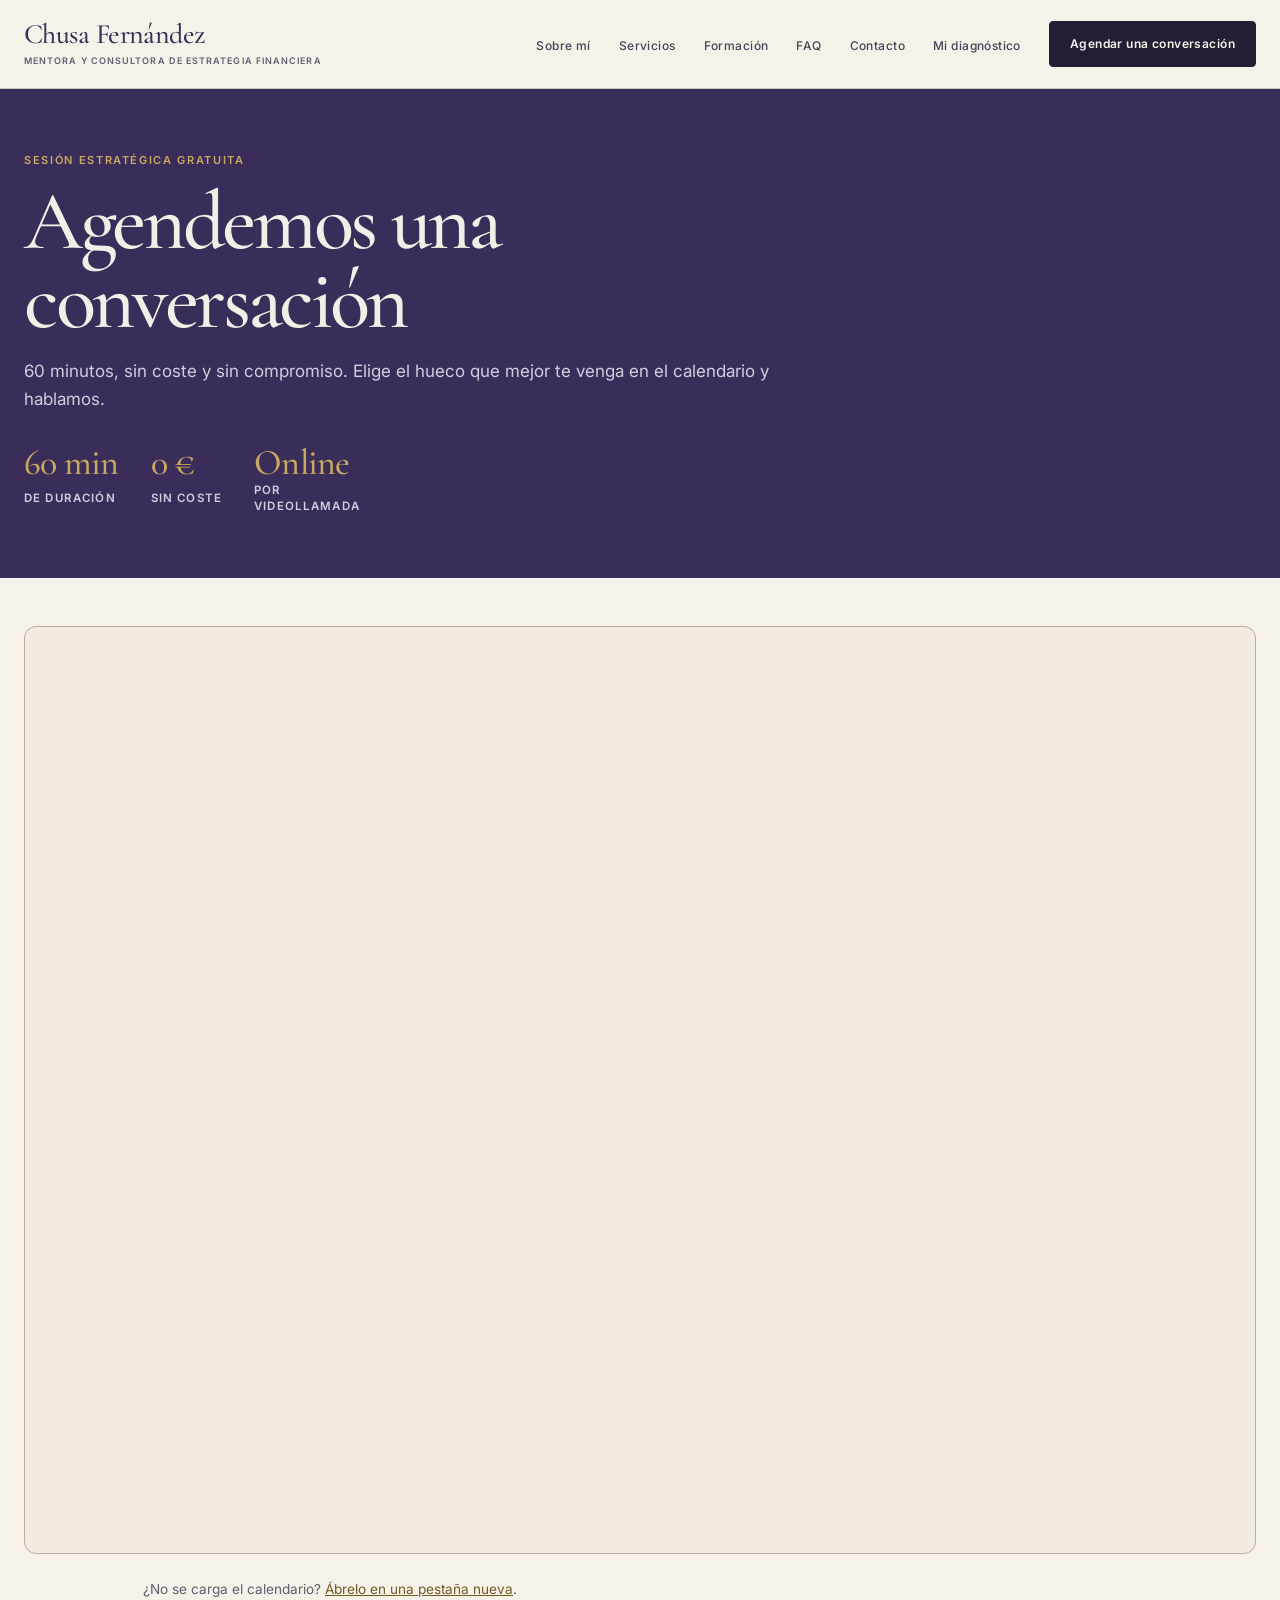
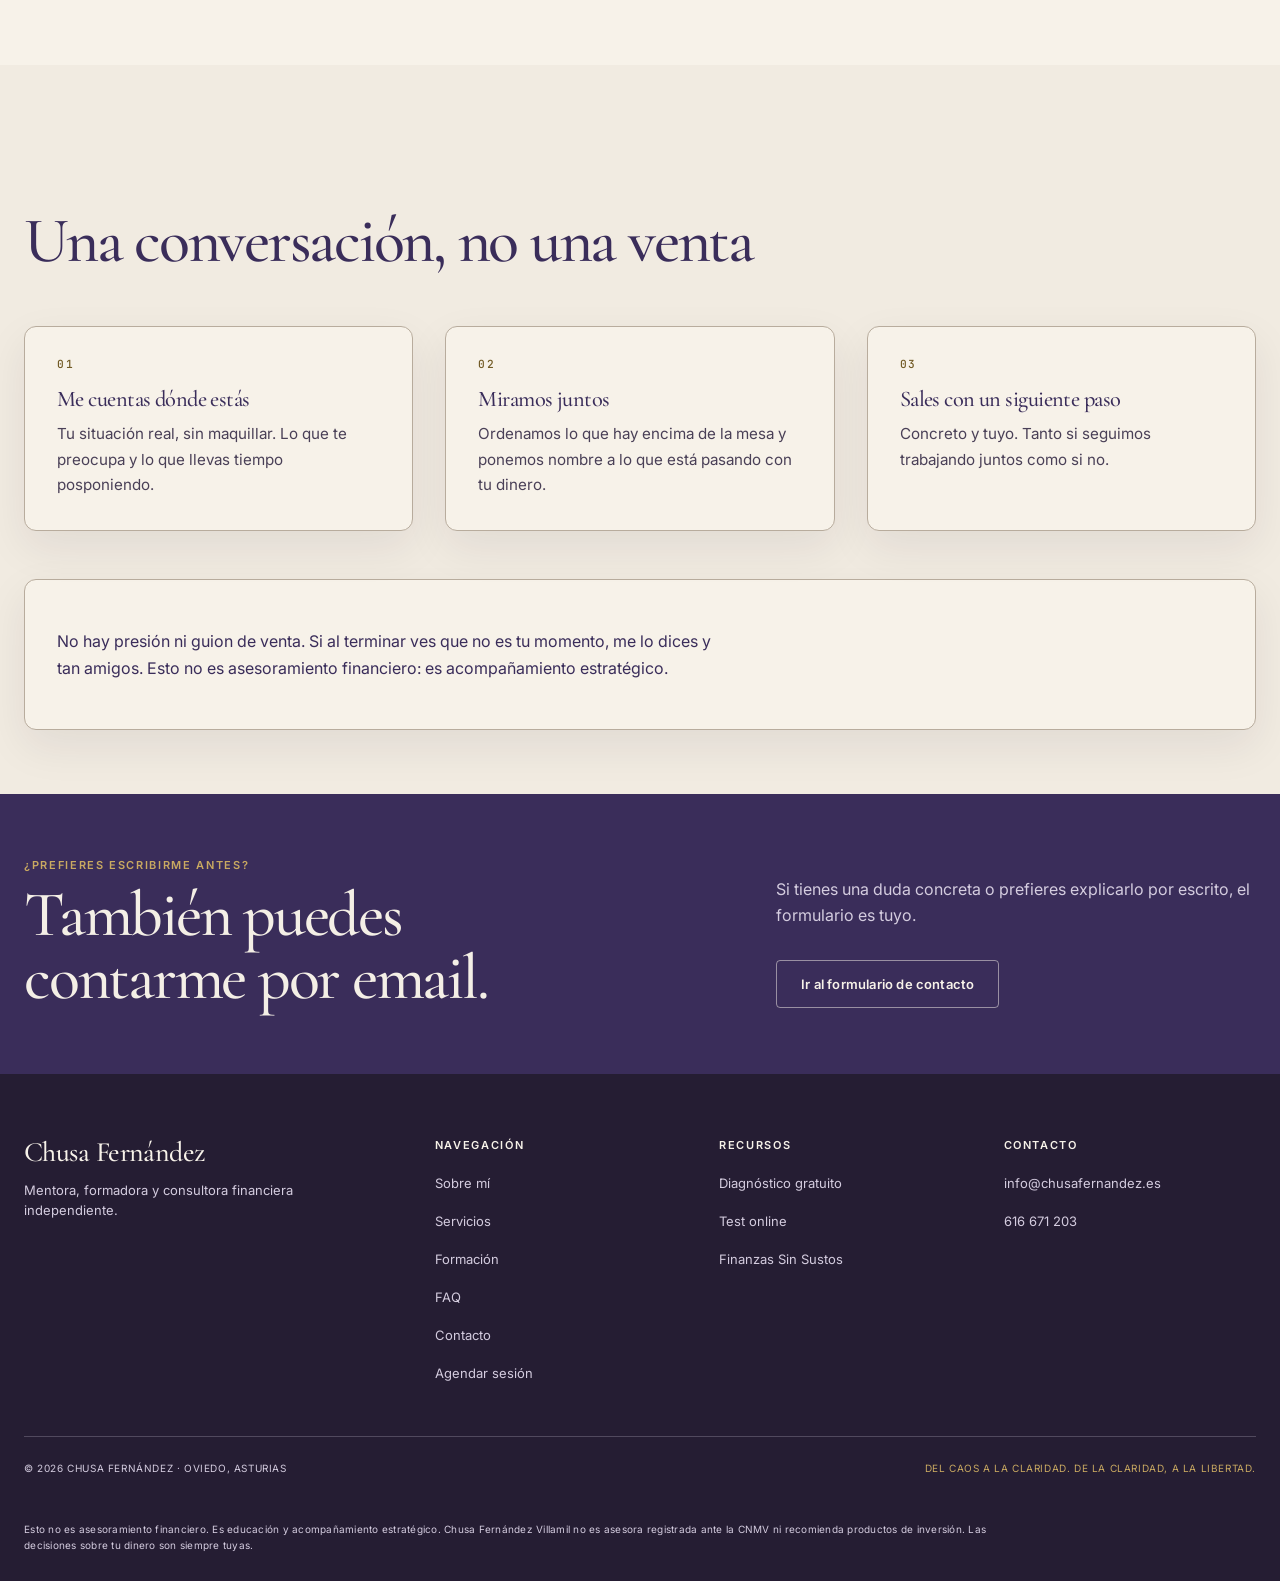
==== agendar.html @ ac1ef2db "Preview estática del sitio de Chusa Fernández" ====
<!doctype html>
<html lang="es" data-theme="light">

<head>
  <meta name="robots" content="noindex, nofollow">
    <meta charset="utf-8">
    <meta name="viewport" content="width=device-width,initial-scale=1">
    <meta name="theme-color" content="#F7F2E9">
    <title>Agendar una conversación · Chusa Fernández | Sesión estratégica gratuita</title>
    <meta name="description"
        content="Reserva tu sesión estratégica gratuita de 60 minutos. Sin coste y sin compromiso: una conversación para entender dónde estás y cuál es tu siguiente paso.">
    <link rel="stylesheet" href="assets/css/alquimia.css">
</head>

<body>
    <a class="skip-link" href="#main">Saltar al contenido</a>
  <header class="site-header" aria-label="Cabecera principal">
    <div class="container header-inner">
      <a class="brand" href="index.html" aria-label="Chusa Fernández, inicio">
        <span class="brand-name">Chusa Fernández</span>
        <span class="brand-role">Mentora y consultora de estrategia financiera</span>
      </a>
      <button class="nav-toggle" type="button" aria-expanded="false" aria-controls="main-nav">
        <svg class="icon" aria-hidden="true" viewBox="0 0 24 24"><path d="M4 6h16M4 12h16M4 18h16"/></svg>
        <span class="sr-only nav-label">Abrir menú</span>
      </button>
      <nav id="main-nav" class="main-nav" aria-label="Navegación principal">
        <ul class="nav-list">
          <li><a href="sobre-mi.html">Sobre mí</a></li>
          <li><a href="servicios.html">Servicios</a></li>
          <li><a href="cursos.html">Formación</a></li>
          <li><a href="faq.html">FAQ</a></li>
          <li><a href="contacto.html">Contacto</a></li>
          <li><a href="diagnostico.html">Mi diagnóstico</a></li>
          <li><a class="nav-cta" href="agendar.html" aria-current="page">Agendar una conversación</a></li>
        </ul>
      </nav>
    </div>
  </header>
    <main id="main">
        <section class="page-hero" data-theme="dark">
            <div class="container">
                <p class="eyebrow">Sesión estratégica gratuita</p>
                <h1>Agendemos una conversación</h1>
                <p class="page-hero__lead">60 minutos, sin coste y sin compromiso. Elige el hueco que mejor te venga
                    en el calendario y hablamos.</p>
                <ul class="session-facts" aria-label="Detalles de la sesión">
                    <li><span class="session-facts__value">60 min</span><span class="session-facts__label">de
                            duración</span></li>
                    <li><span class="session-facts__value">0 €</span><span class="session-facts__label">sin
                            coste</span></li>
                    <li><span class="session-facts__value">Online</span><span class="session-facts__label">por
                            videollamada</span></li>
                </ul>
            </div>
        </section>

        <section class="section booking" aria-labelledby="booking-title">
            <div class="container">
                <h2 id="booking-title" class="sr-only">Elige fecha y hora</h2>
                <iframe class="calendly booking__frame"
                    title="Calendario de Chusa Fernández para reservar una sesión estratégica gratuita"
                    src="https://calendly.com/chusafvillamil/sesion-gratuita-de-status" loading="lazy"></iframe>
                <p class="booking__fallback">¿No se carga el calendario?
                    <a href="https://calendly.com/chusafvillamil/sesion-gratuita-de-status" target="_blank"
                        rel="noopener">Ábrelo en una pestaña nueva</a>.
                </p>
            </div>
        </section>

        <section class="section section--alt" aria-labelledby="como-title">
            <div class="container">
                <div class="section__head">
                    <p class="eyebrow">Qué pasa en esos 60 minutos</p>
                    <h2 id="como-title">Una conversación, no una venta</h2>
                </div>
                <ol class="impact-chain">
                    <li class="impact-step">
                        <span class="impact-step__mark" aria-hidden="true">01</span>
                        <h3>Me cuentas dónde estás</h3>
                        <p>Tu situación real, sin maquillar. Lo que te preocupa y lo que llevas tiempo posponiendo.</p>
                    </li>
                    <li class="impact-step">
                        <span class="impact-step__mark" aria-hidden="true">02</span>
                        <h3>Miramos juntos</h3>
                        <p>Ordenamos lo que hay encima de la mesa y ponemos nombre a lo que está pasando con tu
                            dinero.</p>
                    </li>
                    <li class="impact-step">
                        <span class="impact-step__mark" aria-hidden="true">03</span>
                        <h3>Sales con un siguiente paso</h3>
                        <p>Concreto y tuyo. Tanto si seguimos trabajando juntos como si no.</p>
                    </li>
                </ol>
                <div class="callout">
                    <p>No hay presión ni guion de venta. Si al terminar ves que no es tu momento, me lo dices y
                        tan amigos. Esto no es asesoramiento financiero: es acompañamiento estratégico.</p>
                </div>
            </div>
        </section>

        <section class="cta-band" data-theme="dark">
            <div class="container cta-band__inner">
                <div>
                    <p class="eyebrow">¿Prefieres escribirme antes?</p>
                    <h2>También puedes contarme por email.</h2>
                </div>
                <div>
                    <p>Si tienes una duda concreta o prefieres explicarlo por escrito, el formulario es tuyo.</p>
                    <div class="actions">
                        <a class="btn btn--ghost" href="contacto.html">Ir al formulario de contacto</a>
                    </div>
                </div>
            </div>
        </section>
    </main>
    <footer class="site-footer">
    <div class="container footer-inner">
      <div class="footer-nav-grid">
        <div class="footer-brand">
          <span class="brand-name">Chusa Fernández</span>
          <p>Mentora, formadora y consultora financiera independiente.</p>
        </div>
        <div class="footer-col">
          <h2>Navegación</h2>
          <nav aria-label="Navegación del pie">
            <a href="sobre-mi.html">Sobre mí</a>
            <a href="servicios.html">Servicios</a>
            <a href="cursos.html">Formación</a>
            <a href="faq.html">FAQ</a>
            <a href="contacto.html">Contacto</a>
            <a href="agendar.html">Agendar sesión</a>
          </nav>
        </div>
        <div class="footer-col">
          <h2>Recursos</h2>
          <nav aria-label="Recursos">
            <a href="lead-magnet.html">Diagnóstico gratuito</a>
            <a href="diagnostico.html">Test online</a>
            <a href="infoproducto.html">Finanzas Sin Sustos</a>
          </nav>
        </div>
        <div class="footer-col">
          <h2>Contacto</h2>
          <address>
            <a href="mailto:info@chusafernandez.es">info@chusafernandez.es</a>
            <a href="tel:+34616671203">616 671 203</a>
          </address>
        </div>
      </div>
      <div class="footer-meta">
        <span>© 2026 Chusa Fernández · Oviedo, Asturias</span>
        <span class="footer-claim">Del caos a la claridad. De la claridad, a la libertad.</span>
      </div>
      <p class="footer-disclaimer">Esto no es asesoramiento financiero. Es educación y acompañamiento estratégico. Chusa Fernández Villamil no es asesora registrada ante la CNMV ni recomienda productos de inversión. Las decisiones sobre tu dinero son siempre tuyas.</p>
    </div>
  </footer>
    <script src="assets/js/alquimia.js"></script>
</body>

</html>
---- assets/css/alquimia.css ----
@import url('https://fonts.googleapis.com/css2?family=Cormorant+Garamond:ital,wght@0,500;1,500&family=Inter:wght@400;500;600&family=JetBrains+Mono:wght@500&display=swap');

:root {
  --font-serif: "Cormorant Garamond", Georgia, serif;
  --font-sans: Inter, Arial, sans-serif;
  --font-mono: "JetBrains Mono", monospace;
  --space-3xs: .25rem; --space-2xs: .5rem; --space-xs: .75rem; --space-sm: 1rem;
  --space-md: 1.5rem; --space-lg: 2rem; --space-xl: 3rem; --space-2xl: 4rem; --space-3xl: 6rem;
  --radius-sm: .25rem; --radius-md: .5rem; --radius-lg: .75rem;
  --container-max: 80rem; --container-narrow: 55rem; --container-prose: 42.5rem;
}

/* ==== Variables del home (alias para compatibilidad con merge de home-extracted.css 2026-08-08) ==== */
:root {
  --paper: var(--bg-primary);
  --paper-2: var(--bg-secondary);
  --paper-3: var(--bg-tertiary);
  --ink: var(--text-primary);
  --ink-2: var(--text-secondary);
  --muted: var(--text-muted);
  --purple: var(--purple-primary);
  --gold: var(--gold-primary);
  --cream: #F7F2E9;
  --lavender: #D4CCDF;
  --rule: #CFC4B5;
  --container: 1280px;
  --radius: 4px;
  --axis-col: 14px;
  --anim-delay: 0ms;
}

[data-theme="light"], :root {
  --bg-primary: #F7F2E9; --bg-secondary: #F1EBE1; --bg-tertiary: #EBE3D7; --bg-elevated: #E4D9CA;
  --text-primary: #1A1428; --text-secondary: #4A4057; --text-muted: #665C70;
  --purple-primary: #3A2D5A; --purple-deep: #251D33; --purple-soft: #5B3D67;
  --gold-primary: #715A24; --gold-light: #8A7132; --gold-bright: #C9A961; --gold-dark: #66501E; --gold-shadow: #4D3C17;
  --neutral-900: #1A1428; --neutral-800: #4A4057; --neutral-700: #CFC4B5; --neutral-600: #D9CEBF; --neutral-500: #B8AC9D;
  --success: #2F6B49; --warning: #854F10; --error: #A23E3E; --info: #315F8A;
}
[data-theme="dark"] {
  --bg-primary: #3A2D5A; --bg-secondary: #473869; --bg-tertiary: #544578; --bg-elevated: #5F5085;
  --text-primary: #F4EFE6; --text-secondary: #D4CCDF; --text-muted: #998FA8;
  --gold-primary: #C9A961; --gold-light: #E5D4A1; --gold-bright: #F4D982; --gold-dark: #9C8446; --gold-shadow: #5C4E2A;
  --neutral-900: #2A2045; --neutral-800: #352B55; --neutral-700: #3F3360; --neutral-600: #473869; --neutral-500: #544578;
  --success: #5DBB7A; --warning: #E5A04A; --error: #E55B5B; --info: #5B9FE5;
}
/* Los alias de arriba (--ink-2: var(--text-secondary), etc.) se resuelven una
   sola vez en :root y heredan ya calculados: NO se recalculan dentro de un
   subarbol data-theme="dark". Hay que redeclararlos aqui o el texto sale con
   el color del tema claro sobre fondo oscuro (ilegible). */
[data-theme="dark"] {
  --paper: var(--bg-primary);
  --paper-2: var(--bg-secondary);
  --paper-3: var(--bg-tertiary);
  --ink: var(--text-primary);
  --ink-2: var(--text-secondary);
  --muted: var(--text-muted);
  --gold: var(--gold-primary);
}
/* Fix visual según home de referencia (pages/index.html):
   - En la home los h1/h2/h3 son púrpura (--purple-primary) sobre fondo crema
   - Sobre fondo púrpura oscuro (data-theme="dark") los títulos van en crema
   - Párrafos normales siguen el text-primary del body
   Ratio púrpura/crema = ~13:1 (AAA), crema/púrpura = ~10.77:1 (AAA) */
h1, h2, h3 { color: var(--purple-primary); }
[data-theme="dark"] h1,
[data-theme="dark"] h2,
[data-theme="dark"] h3 { color: var(--text-primary); }
[data-theme="dark"] a { color: var(--gold-primary); }
[data-theme="dark"] .muted { color: var(--text-secondary); }
[data-theme="dark"] .eyebrow { color: var(--gold-primary); }
/* page-hero: el h1 específicamente toma color del theme, no del default púrpura */
.page-hero[data-theme="dark"] h1 { color: var(--text-primary); }
.page-hero[data-theme="dark"] .page-hero__lead { color: var(--text-secondary); }

*,*::before,*::after{box-sizing:border-box}
/* mobile-first (QA rubric §3) — previene scroll horizontal residual */
html, body { overflow-x: clip; max-width: 100%; }
body { max-width: 100vw; }
img, svg, video, iframe { display: block; max-width: 100%; height: auto; }
button, input, select, textarea { max-width: 100%; font: inherit; }
h1, h2, h3, h4, p { overflow-wrap: anywhere; word-break: break-word; max-width: 100%; }
.grid > *, .cards > *, .section__head, .container, .flow > * { min-width: 0; }
 html{color-scheme:light dark;scroll-behavior:smooth} body{margin:0;background:var(--bg-primary);color:var(--text-primary);font:400 1rem/1.55 var(--font-sans)} img{display:block;max-width:100%;height:auto} button,input,select,textarea{font:inherit} a{color:var(--gold-primary)} h1,h2,h3,p{overflow-wrap:break-word} h1,h2,h3{font-family:var(--font-serif);font-weight:500;letter-spacing:-.02em} h1{font-size:clamp(3rem,12vw,5.5rem);line-height:.95} h2{font-size:clamp(2.25rem,8vw,3.5rem);line-height:1} h3{font-size:1.75rem;line-height:1.1} p{max-width:68ch}.container{width:min(calc(100% - 2 * var(--space-sm)),var(--container-max));margin-inline:auto}.prose{max-width:var(--container-prose)}.narrow{max-width:var(--container-narrow);margin-inline:auto}.flow>*+*{margin-block-start:var(--space-sm)}.section{padding-block:var(--space-2xl)}.section--alt{background:var(--bg-secondary)}.section__head{max-width:48rem;margin-bottom:var(--space-xl)}.eyebrow{margin:0 0 var(--space-xs);color:var(--gold-primary);font-size:.75rem;font-weight:600;letter-spacing:.12em;text-transform:uppercase}.muted{color:var(--text-secondary)}.mono{font-family:var(--font-mono)}.sr-only{position:absolute;width:1px;height:1px;padding:0;margin:-1px;overflow:hidden;clip:rect(0,0,0,0);white-space:nowrap;border:0}:where(a,button,input,select,textarea,summary,[tabindex]):focus-visible{outline:2px solid var(--gold-primary);outline-offset:3px}.skip-link{position:fixed;z-index:100;inset:var(--space-xs) auto auto var(--space-xs);padding:var(--space-xs);background:var(--bg-primary);transform:translateY(-200%)}.skip-link:focus{transform:none}.icon{width:1.5rem;height:1.5rem;fill:none;stroke:currentColor;stroke-width:1.5;stroke-linecap:round;stroke-linejoin:round}.btn{min-height:44px;display:inline-flex;align-items:center;justify-content:center;padding:.75rem 1.4rem;border:1px solid transparent;border-radius:var(--radius-sm);font-weight:600;text-decoration:none;cursor:pointer;transition:background 200ms ease,color 200ms ease}.btn--primary{background:var(--gold-primary);color:var(--bg-primary)}[data-theme="light"] .btn--primary{color:var(--bg-primary)}.btn--primary:hover{background:var(--gold-dark)}.btn--secondary{border-color:var(--gold-primary);background:transparent;color:var(--gold-primary)}.btn--ghost{background:transparent;color:var(--text-primary)}.actions{display:flex;flex-wrap:wrap;gap:var(--space-xs);margin-top:var(--space-lg)}
.site-header{position:sticky;z-index:50;top:0;border-bottom:1px solid var(--neutral-600);background:var(--bg-primary)}.brand{display:grid;color:var(--text-primary);text-decoration:none}.page-hero{padding-block:var(--space-2xl);background:var(--bg-primary)}.page-hero__grid{display:grid;gap:var(--space-lg);align-items:center}.page-hero h1{max-width:13ch;margin:var(--space-sm) 0}.page-hero__lead{font-size:1.125rem;color:var(--text-secondary)}.page-hero__media{margin:0;overflow:hidden;border-radius:var(--radius-lg);background:var(--bg-tertiary)}.page-hero__media img{width:100%;max-height:38rem;object-fit:cover}.hero-speaking{position:relative;min-height:42rem;display:grid;overflow:hidden;background:var(--bg-primary)}.hero-speaking__image{position:absolute;inset:0;width:100%;height:100%;object-fit:cover;object-position:50% 12%}.hero-speaking__inner{position:relative;z-index:1;display:grid;align-items:end;padding-block:var(--space-2xl)}.hero-speaking__panel{max-width:42rem;padding:var(--space-md);background:var(--bg-primary);color:var(--text-primary)}.hero-speaking h1{margin-block:var(--space-sm)}
.badge-row{display:flex;flex-wrap:wrap;gap:var(--space-2xs);padding:0;list-style:none}.badge,.thematic-pill{display:inline-flex;align-items:center;min-height:32px;padding:.35rem .7rem;border:1px solid var(--gold-primary);border-radius:var(--radius-sm);color:var(--gold-primary);font-size:.72rem;font-weight:600;letter-spacing:.08em;text-transform:uppercase}.cards{display:grid;gap:var(--space-md)}.service-card,.service-detail-card,.panel{padding:var(--space-md);border:1px solid var(--neutral-500);border-radius:var(--radius-lg);background:var(--bg-primary)}.service-card{display:grid;align-content:start;gap:var(--space-sm);background:var(--bg-elevated)}.service-card .icon{color:var(--gold-primary)}.service-detail-card{display:grid;gap:var(--space-md)}.service-detail-card__main>p{color:var(--text-secondary)}.service-detail-card__note{padding:var(--space-md);border:1px solid var(--neutral-500);border-radius:var(--radius-md);background:var(--bg-secondary)}.callout{margin-block-start:var(--space-xl);padding:clamp(1.5rem,2.5vw,2.25rem);border:1px solid var(--neutral-500);border-radius:var(--radius-lg);background:var(--bg-primary);box-shadow:0 1rem 2.75rem rgba(37,29,51,.08)}.quote{margin:0;padding:var(--space-lg);border:1px solid var(--gold-primary);background:var(--bg-secondary)}.quote blockquote{margin:0;font:italic 500 clamp(1.75rem,6vw,2.5rem)/1.2 var(--font-serif)}.quote figcaption{margin-top:var(--space-md);color:var(--text-secondary)}
.timeline{margin:0;padding:0;list-style:none}.timeline__item{position:relative;padding:0 0 var(--space-lg) var(--space-lg);border-left:1px solid var(--gold-primary)}.timeline__item::before{content:"";position:absolute;left:-.42rem;top:.2rem;width:.75rem;height:.75rem;border:2px solid var(--gold-primary);border-radius:50%;background:var(--bg-primary)}.timeline__year{color:var(--gold-primary);font:500 .75rem/1 var(--font-mono);text-transform:uppercase}.timeline h3{margin:.5rem 0}.timeline p{margin:0;color:var(--text-secondary)}
.product-mockup{position:relative;display:grid;place-items:center;min-height:24rem;margin:0;padding:var(--space-lg);background:var(--bg-secondary);overflow:clip}.product-mockup__tablet{width:min(100%,42rem);padding:var(--space-xs);border:1px solid var(--neutral-500);border-radius:var(--radius-lg);background:var(--bg-elevated)}.product-mockup__tablet img{width:100%;border-radius:var(--radius-sm)}.product-mockup figcaption{margin-top:var(--space-md);color:var(--text-secondary);text-align:center}.price{font:500 clamp(2.5rem,10vw,4rem)/1 var(--font-serif);color:var(--gold-primary)}.feature-list{display:grid;gap:var(--space-xs);padding-left:1.2rem}.pricing{padding:var(--space-lg);border:1px solid var(--gold-primary);border-radius:var(--radius-lg);background:var(--bg-primary)}
.form-shell,.contact-form,.lead-form{display:grid;gap:var(--space-md);padding:var(--space-md);border:1px solid var(--neutral-500);border-radius:var(--radius-md);background:var(--bg-secondary)}.form-field{display:grid;gap:var(--space-2xs)}.form-field label{font-size:.875rem;font-weight:600}.form-field :is(input,select,textarea){width:100%;min-height:44px;padding:var(--space-xs);border:1px solid var(--neutral-500);border-radius:var(--radius-sm);background:var(--bg-elevated);color:var(--text-primary)}.form-field textarea{resize:vertical}.form-field small,.form-note{color:var(--text-secondary)}.check-field{display:grid;grid-template-columns:44px 1fr;align-items:start}.check-field input{width:1.25rem;height:1.25rem;margin:.75rem;accent-color:var(--gold-primary)}.form-message{display:none;margin:0;font-weight:500}.form-message[data-visible="true"]{display:block}.form-message--success{color:var(--success)}.form-message--error{color:var(--error)}
.faq-layout{display:grid;gap:var(--space-xl)}.faq{max-width:var(--container-prose)}.faq__item{border-top:1px solid var(--neutral-500)}.faq__item:last-child{border-bottom:1px solid var(--neutral-500)}
.cta-band{padding-block:var(--space-2xl);background:var(--bg-primary);color:var(--text-primary)}.cta-band__inner{display:grid;gap:var(--space-lg)}.cta-band h2{max-width:18ch;margin:var(--space-xs) 0 0}.cta-band p{color:var(--text-secondary)}.quiz-intro{text-align:center}.quiz{max-width:var(--container-prose);margin-inline:auto;padding:var(--space-md)}.quiz__progress{margin-bottom:var(--space-lg)}.quiz progress{width:100%;height:.75rem;accent-color:var(--gold-primary)}.quiz__question{display:grid;gap:var(--space-xs);margin:0;padding:0;border:0}.quiz__question legend{margin-bottom:var(--space-md);font:500 clamp(1.75rem,7vw,2.5rem)/1.1 var(--font-serif)}.radio-card{display:grid;grid-template-columns:44px 1fr;align-items:center;min-height:4.5rem;border:1px solid var(--neutral-500);border-radius:var(--radius-md);background:var(--bg-secondary);cursor:pointer}.radio-card input{width:1.25rem;height:1.25rem;margin:.75rem;accent-color:var(--gold-primary)}.radio-card span{padding:var(--space-xs)}.radio-card:has(input:checked){border-width:2px;border-color:var(--gold-primary)}.radio-card:focus-within{outline:2px solid var(--gold-primary);outline-offset:3px}.quiz__nav{display:flex;justify-content:space-between;gap:var(--space-xs);margin-top:var(--space-lg)}.diagnostic-result{max-width:var(--container-narrow);margin-inline:auto;padding:var(--space-md)}.level-scale ol{display:grid;margin:var(--space-lg) 0;padding:0;border:1px solid var(--neutral-500);list-style:none}.level-scale li{min-height:4rem;display:grid;place-items:center;padding:var(--space-2xs);border-bottom:1px solid var(--neutral-500);color:var(--text-secondary);text-align:center}.level-scale li:last-child{border:0}.level-scale [aria-current="step"]{background:var(--bg-elevated);color:var(--text-primary);font-weight:600;box-shadow:inset 0 -2px var(--gold-primary)}.result-advice{margin-block:var(--space-lg);padding:var(--space-md);border:1px solid var(--neutral-500);border-radius:var(--radius-md);background:var(--bg-secondary)}[hidden]{display:none!important}
.calendly{width:100%;height:44rem;border:1px solid var(--neutral-500);border-radius:var(--radius-md);background:var(--bg-secondary)}
@media(min-width:48rem){.container{width:min(calc(100% - 2 * var(--space-md)),var(--container-max))}.page-hero__grid{grid-template-columns:1fr 1fr}.hero-speaking{min-height:48rem}.hero-speaking__inner{align-items:center}.hero-speaking__panel{padding:var(--space-lg)}.cards--2{grid-template-columns:repeat(2,1fr)}.cards--3{grid-template-columns:repeat(3,1fr)}.service-detail-card{grid-template-columns:1.4fr .6fr;padding:var(--space-lg)}.service-detail-card--reverse .service-detail-card__main{order:2}.timeline{display:grid;grid-template-columns:repeat(2,1fr);gap:var(--space-lg)}.timeline__item{border-left:0;border-top:1px solid var(--gold-primary);padding:var(--space-lg) 0 0}.timeline__item::before{left:0;top:-.42rem}.form-shell,.contact-form,.lead-form{grid-template-columns:repeat(2,1fr);padding:var(--space-lg)}.form-wide{grid-column:1/-1}.faq-layout{grid-template-columns:14rem 1fr}.cta-band__inner{grid-template-columns:1.2fr .8fr;align-items:center}.level-scale ol{grid-template-columns:repeat(4,1fr)}.level-scale li{border-bottom:0;border-right:1px solid var(--neutral-500)}}
@media(min-width:64rem){}
@media(prefers-reduced-motion:reduce){*,*::before,*::after{scroll-behavior:auto!important;transition-duration:.01ms!important;animation-duration:.01ms!important}}

/* page-hero en dark mode: heredar color del cascade */
.page-hero[data-theme="dark"] { color: var(--text-primary); }
.page-hero[data-theme="dark"] .page-hero__lead { color: var(--text-secondary); }

/* ==========================================================================
   SERVICIOS · jerarquía cromática y composición encapsulada
   ========================================================================== */
.servicios main { background: var(--bg-primary); }
.servicios .servicios__hero {
  position: relative;
  overflow: clip;
  padding-block: clamp(4rem, 8vw, 7rem);
  background:
    radial-gradient(circle at 88% 12%, rgba(201, 169, 97, .2), transparent 28rem),
    var(--purple-primary);
}
.servicios .servicios__hero::after {
  content: "";
  position: absolute;
  inset: auto 0 0;
  height: 1px;
  background: rgba(201, 169, 97, .55);
}
.servicios .servicios__hero .page-hero__grid { position: relative; z-index: 1; }

.servicios .servicios__services {
  position: relative;
  background: var(--bg-tertiary);
}
.servicios .servicios__services .flow { display: grid; gap: var(--space-lg); }
.servicios .servicios__services .flow > * + * { margin-block-start: 0; }
.servicios .servicios__intro {
  max-width: none;
  margin-bottom: var(--space-sm);
  padding-bottom: var(--space-lg);
  border-bottom: 1px solid rgba(113, 90, 36, .4);
}
.servicios .servicios__intro h2 { max-width: 12ch; margin: 0; text-wrap: balance; }
.servicios .servicios__intro > p { align-self: end; margin: 0; }
.servicios .servicios__services .service-detail-card {
  position: relative;
  overflow: hidden;
  border-color: rgba(113, 90, 36, .38);
  background: var(--bg-primary);
  box-shadow: 0 .75rem 2rem rgba(58, 45, 90, .08);
}
.servicios .servicios__services .service-detail-card__main h3 {
  margin-block: var(--space-sm) var(--space-xs);
  font-size: clamp(2.25rem, 6vw, 3.5rem);
  text-wrap: balance;
}
.servicios .servicios__services h4 {
  margin-block: var(--space-lg) var(--space-sm);
  color: var(--purple-primary);
  font: 600 .78rem/1.3 var(--font-sans);
  letter-spacing: .1em;
  text-transform: uppercase;
}
.servicios .servicios__services .service-detail-card__note h4 {
  margin-block: var(--space-md) var(--space-xs);
  font-family: var(--font-serif);
  font-size: 1.65rem;
  font-weight: 500;
  letter-spacing: -.02em;
  line-height: 1.08;
  text-transform: none;
}
.servicios .servicios__services .service-detail-card__note .icon { color: var(--gold-primary); }
.servicios .servicios__services .service-detail-card__main > .btn { margin-top: var(--space-sm); }

.servicios .servicios__values {
  border-block: 1px solid rgba(113, 90, 36, .24);
  background: var(--bg-secondary);
}

.servicios .servicios__faq { background: var(--bg-primary); }
.servicios .servicios__faq .faq { max-width: 56rem; }
.servicios .servicios__faq .faq__item { border-color: rgba(113, 90, 36, .38); }
.servicios .servicios__cta {
  background: var(--purple-deep);
  border-top: 1px solid rgba(201, 169, 97, .55);
}
.servicios .servicios__cta .actions { margin-top: var(--space-md); gap: var(--space-sm); }
.servicios .servicios__cta .btn--ghost {
  border-color: rgba(247, 242, 233, .55);
  color: var(--cream);
}
.servicios .servicios__cta .btn--ghost:hover {
  border-color: var(--gold-bright);
  color: var(--gold-bright);
}

@media (min-width: 32rem) {
  .servicios .servicios__services .service-detail-card__main > .btn,
  .servicios .servicios__cta .btn { width: auto; }
}
@media (min-width: 48rem) {
  .servicios .servicios__hero .page-hero__grid { grid-template-columns: 1.05fr .95fr; gap: var(--space-xl); }
  .servicios .servicios__intro { display: grid; grid-template-columns: 1fr 1fr; gap: var(--space-xl); }
  .servicios .servicios__services .service-detail-card { padding: clamp(2rem, 4vw, 3.5rem); gap: var(--space-xl); }
}
@media (max-width: 31.99rem) {
  .servicios .servicios__hero .actions,
  .servicios .servicios__cta .cta-band__inner > div:last-child { display: grid; }
  .servicios .servicios__hero .btn,
  .servicios .servicios__services .service-detail-card__main > .btn,
  .servicios .servicios__cta .btn { width: 100%; white-space: normal; text-align: center; }
}

/* ==========================================================================
   ESCALA TIPOGRAFICA EDITORIAL  ·  derivada del home (index.html)
   Alinea color y tamaños de las otras 8 paginas con los del home.
   Va con :not(.home) porque el home conserva su escala propia, mas afinada,
   dentro del bloque .home — asi este cambio no puede tocarlo.
   ========================================================================== */
html:where(:not(.home)) h1 { font-size: clamp(46px, 6.5vw, 88px); line-height: .94; letter-spacing: -.04em; }
html:where(:not(.home)) h2 { font-size: clamp(36px, 5vw, 72px); line-height: .98; letter-spacing: -.035em; }
html:where(:not(.home)) h3 { font-size: clamp(26px, 2.6vw, 38px); line-height: 1.06; letter-spacing: -.025em; }

html:where(:not(.home)) .eyebrow {
  font-size: 11px; letter-spacing: .15em; line-height: 1.3;
}
/* Tinta de marca: nada de negro. El texto corriente va en purpura.
   Se hace redefiniendo el token, no fijando colores sueltos, para que los
   subarboles data-theme="dark" lo sigan recalculando a crema.
   Va con :not() (no :where) porque tiene que ganar a :root. */
html:not(.home) { --text-primary: #3A2D5A; }
html:where(:not(.home)) :is(p, li, dt, dd, th, td) { line-height: 1.65; }
html:where(:not(.home)) .page-hero__lead,
html:where(:not(.home)) .section__head p,
html:where(:not(.home)) .hero-speaking__panel p { font-size: 17px; line-height: 1.65; }
html:where(:not(.home)) .muted { color: var(--ink-2); }

/* Boton primario: purpura/crema como en el home. En las secciones oscuras
   el purpura coincide con el fondo, asi que ahi se mantiene el dorado. */
html:where(:not(.home)) .btn {
  min-height: 48px; padding: 12px 24px;
  border-radius: var(--radius);
  font-size: 13px; letter-spacing: .015em;
}
html:where(:not(.home)) .btn--primary { background: var(--purple); color: var(--cream); }
html:where(:not(.home)) .btn--primary:hover { background: var(--purple-deep); color: var(--cream); }
html:where(:not(.home)) [data-theme="dark"] .btn--primary { background: var(--gold-primary); color: var(--purple-deep); }
html:where(:not(.home)) [data-theme="dark"] .btn--primary:hover { background: var(--gold-light); color: var(--purple-deep); }

/* ==== HOME (index.html) — merge completo desde home-extracted.css ====
   Todo el bloque va scopeado con .home (clase en <html>) para que no
   afecte a las otras 8 paginas que comparten alquimia.css.
   Colisiones reales con el resto del sitio: .container .eyebrow .brand
   .site-header .skip-link — resueltas por el scope. */

/* Neutraliza reglas genericas de alquimia que el home nunca tuvo y que le
   cambian la tipografia (ancho de parrafo y particion de palabra). */
.home p { max-width: none; }
.home :is(h1, h2, h3, h4, p) { overflow-wrap: break-word; word-break: normal; }

.home body { margin: 0; overflow-x: clip; background: var(--paper); color: var(--ink); font: 400 16px/1.55 var(--font-sans); text-rendering: optimizeLegibility; }
.home img { display: block; max-width: 100%; }
.home a { color: inherit; }
.home a:focus-visible,
.home button:focus-visible { outline: 2px solid var(--gold); outline-offset: 4px; }
.home a:active,
.home button:active { color: var(--gold-dark); }
.home [aria-disabled="true"],
.home button:disabled { cursor: not-allowed; opacity: .55; pointer-events: none; }
.home .container { width: min(calc(100% - 40px), var(--container)); margin-inline: auto; }
.home .eyebrow { margin: 0; color: var(--gold); font-size: 11px; font-weight: 600; letter-spacing: .15em; line-height: 1.3; text-transform: uppercase; }
.home .display { font-family: var(--font-serif); font-weight: 500; letter-spacing: -.025em; }
.home .hero { position: relative; overflow: hidden; border-bottom: 1px solid var(--rule); background-color: var(--paper); background-image: url("../../lumen-images/hero-principal-horizontal/hero-1920.webp"); background-position: right center; background-repeat: no-repeat; background-size: cover; }
.home .hero::before { content: ""; position: absolute; inset: 0; pointer-events: none; background: linear-gradient(96deg, rgba(247, 242, 233, .99) 0%, rgba(247, 242, 233, .97) 34%, rgba(247, 242, 233, .88) 46%, rgba(247, 242, 233, .42) 58%, rgba(247, 242, 233, 0) 70%); }
.home .hero-grid { position: relative; z-index: 1; min-height: 760px; display: grid; grid-template-columns: minmax(0, 1fr) minmax(0, 1fr); align-items: stretch; }
.home .hero-copy { display: grid; grid-template-columns: 64px minmax(0, 1fr); gap: 36px; align-content: center; padding: 76px 0 104px; }
.home .transformation-axis { --axis-col: 14px; position: relative; display: grid; align-content: space-between; justify-items: start; align-self: center; height: 460px; margin: 0; padding: 4px 0 22px; list-style: none; }
.home .transformation-axis::before { content: ""; position: absolute; top: 14px; bottom: 22px; left: calc(var(--axis-col) / 2); width: 1px; transform: translateX(-50%); background: linear-gradient(180deg, var(--rule) 0%, var(--gold) 50%, var(--purple) 100%); }
.home .transformation-axis::after { content: ""; position: absolute; bottom: 12px; left: calc(var(--axis-col) / 2); width: 6px; height: 6px; border-right: 1px solid var(--purple); border-bottom: 1px solid var(--purple); transform: translateX(-50%) rotate(45deg); }
.home .axis-point { position: relative; z-index: 1; display: grid; grid-template-columns: var(--axis-col) auto; gap: 10px; align-items: center; }
.home .axis-dot { justify-self: center; width: 9px; height: 9px; border: 1px solid var(--gold); border-radius: 50%; background: var(--paper); }
.home .axis-point:nth-child(2) .axis-dot { width: 11px; height: 11px; background: var(--gold); }
.home .axis-point:last-child .axis-dot { width: 13px; height: 13px; border-color: var(--purple); background: var(--purple); box-shadow: 0 0 0 4px rgba(58, 45, 90, .12); }
.home .axis-text { display: flex; align-items: center; gap: 10px; color: var(--muted); font-size: 9px; font-weight: 600; letter-spacing: .12em; line-height: 1; text-transform: uppercase; writing-mode: vertical-rl; }
.home .axis-step { color: var(--gold); font-variant-numeric: tabular-nums; }
.home .hero-main { max-width: 760px; }
.home .hero-main { min-width: 0; }
.home .hero h1 { max-width: 760px; margin: 30px 0 30px; color: var(--purple); font: 500 clamp(58px, 6.25vw, 94px)/.92 var(--font-serif); letter-spacing: -.045em; text-wrap: balance; }
.home .hero h1 em { color: var(--gold); font-weight: 500; font-style: normal; }
.home .hero-line { display: block; }
.home .hero-lead { max-width: 620px; margin: 0; color: var(--ink-2); font-size: 18px; line-height: 1.65; }
.home .hero-actions { display: flex; flex-wrap: wrap; align-items: center; gap: 22px; margin-top: 40px; }
.home .button { min-height: 48px; display: inline-flex; align-items: center; justify-content: center; padding: 12px 24px; border: 1px solid transparent; border-radius: var(--radius); font-size: 13px; font-weight: 600; letter-spacing: .015em; text-decoration: none; white-space: nowrap; transition: background-color 180ms ease, color 180ms ease, border-color 180ms ease; }
.home .button-primary { background: var(--purple); color: var(--cream); }
.home .button-primary:hover { background: var(--purple-deep); }
.home .button-primary:active { background: var(--purple-deep); color: var(--cream); }
.home .text-link { min-height: 44px; display: inline-flex; align-items: center; color: var(--gold); font-size: 13px; font-weight: 600; text-underline-offset: 5px; white-space: nowrap; }
.home .text-link:hover { color: var(--gold-dark); }
.home .hero-image { display: none; }
.home .stats { padding-block: 42px 34px; border-bottom: 1px solid var(--rule); background: var(--paper-2); }
.home .stats-grid { display: grid; grid-template-columns: 1.1fr repeat(4, 1fr); align-items: start; }
.home .stats-intro { padding: 8px 28px 8px 0; }
.home .stats-note { max-width: 180px; margin: 10px 0 0; color: var(--muted); font-size: 10px; line-height: 1.45; }
.home .stat { min-height: 112px; padding: 2px 24px 8px; border-left: 1px solid var(--rule); }
.home .stat-value { display: block; color: var(--purple); font: 500 48px/.95 var(--font-serif); letter-spacing: -.035em; }
.home .stat-label { display: block; max-width: 150px; margin-top: 12px; color: var(--ink-2); font-size: 11px; font-weight: 500; line-height: 1.4; text-transform: uppercase; letter-spacing: .06em; }
.home .services { padding-block: 112px 126px; }
.home .section-head { display: grid; grid-template-columns: 4fr 7fr 1fr; gap: 32px; align-items: end; padding-bottom: 40px; border-bottom: 1px solid var(--rule); }
.home .section-head h2 { margin: 16px 0 0; color: var(--purple); font: 500 clamp(44px, 5vw, 72px)/.98 var(--font-serif); letter-spacing: -.035em; }
.home .section-intro { max-width: 610px; margin: 0; color: var(--ink-2); font-size: 17px; line-height: 1.65; }
.home .section-index { margin: 0; display: grid; justify-items: end; gap: 4px; align-self: end; color: var(--gold); font-size: 10px; font-weight: 600; letter-spacing: .18em; line-height: 1.2; text-transform: uppercase; }
.home .section-index b { font: 500 38px/1 var(--font-serif); letter-spacing: -.02em; }
.home .service-list { margin: 0; padding: 0; list-style: none; }
.home .service-item { position: relative; display: grid; grid-template-columns: 84px minmax(0, 1.25fr) minmax(0, 1.5fr) 150px; gap: 40px; align-items: start; padding-block: 52px; border-bottom: 1px solid var(--rule); }
.home .service-item::before { content: ""; position: absolute; inset-block: 0; inset-inline: -28px; border-radius: var(--radius); background: var(--paper-2); opacity: 0; pointer-events: none; transition: opacity 220ms ease; }
.home .service-item::after { content: ""; position: absolute; inset-block: 0 auto; left: -28px; width: 2px; height: 0; background: var(--gold); transition: height 340ms cubic-bezier(.2, .7, .3, 1); }
.home .service-item:hover::before,
.home .service-item:focus-within::before { opacity: 1; }
.home .service-item:hover::after,
.home .service-item:focus-within::after { height: 100%; }
.home .service-item > * { position: relative; }
.home .service-mark { display: block; width: 46px; padding-top: 12px; border-top: 2px solid var(--gold); color: var(--gold); font: 600 13px/1 var(--font-sans); letter-spacing: .18em; }
.home .service-title-wrap { display: grid; justify-items: start; gap: 20px; }
.home .service-icon-frame { display: grid; place-items: center; width: 54px; height: 54px; border: 1px solid var(--rule); border-radius: 50%; transition: border-color 200ms ease, color 200ms ease; }
.home .service-item:hover .service-icon-frame,
.home .service-item:focus-within .service-icon-frame { border-color: var(--gold); }
.home .service-icon { width: 26px; height: 26px; color: var(--gold); }
.home .service-item h3 { margin: 0; color: var(--purple); font: 500 clamp(29px, 2.6vw, 40px)/1.02 var(--font-serif); letter-spacing: -.025em; }
.home .service-meta { display: flex; flex-wrap: wrap; gap: 8px; margin: 0; padding: 0; list-style: none; }
.home .service-meta li { padding: 5px 11px; border: 1px solid var(--rule); border-radius: 999px; color: var(--muted); font-size: 10px; font-weight: 600; letter-spacing: .1em; line-height: 1.4; text-transform: uppercase; }
.home .service-item p { max-width: 460px; margin: 0; color: var(--ink-2); font-size: 15px; line-height: 1.7; }
.home .service-description { max-width: 480px; }
.home .service-description p { margin: 0 0 14px; }
.home .service-description p:last-child { margin-bottom: 0; }
.home .service-item .service-note { margin-top: 20px; padding-left: 18px; border-left: 2px solid var(--gold); color: var(--ink); font-family: var(--font-serif); font-size: 18px; font-style: italic; line-height: 1.5; }
.home .service-cta { display: grid; justify-items: start; gap: 14px; align-self: center; color: var(--gold); font-size: 12px; font-weight: 600; letter-spacing: .04em; line-height: 1.45; text-decoration: none; }
.home .service-cta-disc { display: grid; place-items: center; width: 46px; height: 46px; border: 1px solid var(--gold); border-radius: 50%; font-size: 17px; transition: background-color 200ms ease, border-color 200ms ease, color 200ms ease, transform 200ms ease; }
.home .service-item:hover .service-cta-disc,
.home .service-cta:focus-visible .service-cta-disc { background: var(--purple); border-color: var(--purple); color: var(--cream); transform: translateX(4px); }
.home .service-cta:hover { color: var(--gold-dark); }
.home .service-cta:hover .service-cta-label { text-decoration: underline; text-underline-offset: 4px; }
.home .about { padding-block: 104px 118px; background: var(--paper-2); border-block: 1px solid var(--rule); }
.home .about-grid { display: grid; grid-template-columns: minmax(0, .84fr) minmax(0, 1.16fr); min-height: 680px; }
.home .about-image { position: relative; align-self: center; overflow: hidden; aspect-ratio: 4 / 5; border-radius: var(--radius); background: var(--paper-3); }
.home .about-image img { width: 100%; height: 100%; object-fit: cover; object-position: 50% 22%; }
.home .about-copy { display: grid; align-content: center; padding: 0 8vw; }
.home .about-copy h2 { max-width: 650px; margin: 22px 0 28px; color: var(--purple); font: 500 clamp(44px, 5vw, 70px)/.98 var(--font-serif); letter-spacing: -.035em; }
.home .about-copy p:not(.eyebrow) { max-width: 610px; margin: 0 0 18px; color: var(--ink-2); font-size: 16px; line-height: 1.7; }
.home .about-copy .text-link { margin-top: 14px; width: fit-content; }
.home .about-quote { max-width: 620px; margin: 44px 0 0; padding: 2px 0 2px 28px; border-left: 2px solid var(--gold); color: var(--purple); font: italic 500 26px/1.25 var(--font-serif); }
.home .trust-wrap { padding-block: 0 112px; }
.home .trust-grid { display: grid; grid-template-columns: repeat(3, minmax(0, 1fr)); gap: 24px; padding-top: 48px; border-top: 1px solid var(--rule); }
.home .trust-card,
.home .method-card { border: 1px solid var(--rule); border-radius: var(--radius); background: var(--paper); }
.home .trust-card { padding: 32px; }
.home .trust-card h3 { margin: 0 0 20px; color: var(--purple); font: 500 28px/1.08 var(--font-serif); letter-spacing: -.02em; }
.home .trust-card p { margin: 0; color: var(--ink-2); font-size: 14px; line-height: 1.7; }
.home .trust-card p + p { margin-top: 14px; }
.home .methodology { padding-block: 112px 126px; border-bottom: 1px solid var(--rule); }
.home .method-grid { display: grid; grid-template-columns: repeat(4, minmax(0, 1fr)); gap: 24px; margin-top: 48px; }
.home .method-card { min-height: 390px; padding: 28px; background: var(--paper-2); }
.home .method-icon { width: 36px; height: 36px; margin-bottom: 48px; color: var(--gold); }
.home .method-mark { display: block; margin-bottom: 14px; color: var(--gold); font: 500 12px/1 var(--font-serif); letter-spacing: .08em; }
.home .method-card h3 { margin: 0 0 22px; color: var(--purple); font: 500 38px/1 var(--font-serif); letter-spacing: -.025em; }
.home .method-card p { margin: 0; color: var(--ink-2); font-size: 14px; line-height: 1.7; }
.home .opinions { padding-block: 112px 126px; background: var(--paper-2); border-bottom: 1px solid var(--rule); }
.home .opinion-grid { display: grid; grid-template-columns: minmax(0, 1.3fr) minmax(0, 1fr); gap: 24px; margin-top: 48px; }
.home .opinion-card { display: grid; align-content: start; gap: 26px; padding: 36px; border: 1px solid var(--rule); border-radius: var(--radius); background: var(--paper); }
.home .opinion-card--featured { grid-row: span 2; align-content: space-between; padding: 44px; }
.home .opinion-glyph { width: 30px; height: 30px; color: var(--gold); }
.home .opinion-card--featured .opinion-glyph { width: 38px; height: 38px; }
.home .opinion-quote { margin: 0; color: var(--purple); font: italic 500 21px/1.42 var(--font-serif); }
.home .opinion-card--featured .opinion-quote { font-size: clamp(26px, 2.3vw, 33px); line-height: 1.3; }
.home .opinion-result { margin: 0; justify-self: start; padding: 6px 12px; border: 1px solid var(--gold); border-radius: 999px; color: var(--gold); font-size: 10px; font-weight: 600; letter-spacing: .1em; line-height: 1.4; text-transform: uppercase; }
.home .opinion-person { display: grid; grid-template-columns: auto minmax(0, 1fr); gap: 14px; align-items: center; padding-top: 24px; border-top: 1px solid var(--rule); }
.home .opinion-avatar { display: grid; place-items: center; width: 48px; height: 48px; border-radius: 50%; background: var(--paper-3); color: var(--purple); font: 500 16px/1 var(--font-serif); letter-spacing: .06em; }
.home .opinion-name { display: block; color: var(--ink); font-size: 14px; font-weight: 600; letter-spacing: .01em; }
.home .opinion-role { display: block; color: var(--muted); font-size: 12px; line-height: 1.5; }
.home .opinion-consent { max-width: 620px; margin: 32px 0 0; color: var(--muted); font-size: 12px; line-height: 1.6; }
.home .closing { background: var(--purple); color: var(--cream); }
.home .closing-inner { min-height: 510px; display: grid; grid-template-columns: 3fr 8fr; gap: 8vw; align-items: center; padding-block: 96px; }
.home .closing .eyebrow { color: var(--gold-bright); }
.home .closing h2 { max-width: 900px; margin: 0; color: var(--cream); font: 500 clamp(52px, 6vw, 88px)/.94 var(--font-serif); letter-spacing: -.04em; }
.home .closing h2 em { color: var(--gold-bright); font-weight: 500; }
.home .closing h2 em { font-style: normal; }
.home .closing-copy p { max-width: 620px; margin: 28px 0 0; color: var(--lavender); font-size: 16px; }
.home .closing-link { display: inline-flex; align-items: center; min-height: 52px; margin-top: 34px; padding-bottom: 6px; border-bottom: 1px solid var(--gold-bright); color: var(--gold-bright); font-size: 15px; font-weight: 600; text-decoration: none; white-space: nowrap; }
.home .closing-link:hover { color: var(--cream); border-color: var(--cream); }
.home .closing-link:active { color: var(--cream); border-color: var(--cream); }
.has-anim [data-anim] { opacity: 0; transform: translateY(20px); will-change: opacity, transform; }
.has-anim [data-anim].is-in { opacity: 1; transform: none; transition: opacity 820ms cubic-bezier(.22, .68, .24, 1) var(--anim-delay, 0ms), transform 820ms cubic-bezier(.22, .68, .24, 1) var(--anim-delay, 0ms); will-change: auto; }
.home.has-anim .transformation-axis::before { transform: translateX(-50%) scaleY(0); transform-origin: 50% 0; }
.home.has-anim .transformation-axis.is-drawn::before { transform: translateX(-50%) scaleY(1); transition: transform 1200ms cubic-bezier(.22, .68, .24, 1) 260ms; }
.home.has-anim .transformation-axis::after { opacity: 0; }
.home.has-anim .transformation-axis.is-drawn::after { opacity: 1; transition: opacity 420ms ease 1420ms; }
.home.has-anim .about-image[data-anim] img { transform: scale(1.06); }
.home.has-anim .about-image[data-anim].is-in img { transform: none; transition: transform 1500ms cubic-bezier(.22, .68, .24, 1) var(--anim-delay, 0ms); }
.home h1,
.home h2,
.home h3,
.home .display { min-width: 0; overflow-wrap: anywhere; }

@media (max-width: 980px) and (min-width: 769px) {
  .home .hero { background-image: url("../../lumen-images/hero-principal-horizontal/hero-1280.webp"); }
  .home .stats-grid { grid-template-columns: repeat(2, 1fr); }
  .home .stats-intro { grid-column: 1 / -1; padding-bottom: 28px; }
  .home .stat { border-top: 1px solid var(--rule); border-left: 0; padding: 24px 16px; }
  .home .stat:nth-child(even) { border-left: 1px solid var(--rule); }
  .home .section-head { grid-template-columns: 1fr; align-items: start; }
  .home .section-head > :last-child { display: none; }
  .home .service-item { grid-template-columns: 56px minmax(0, 1fr); gap: 26px; padding-block: 40px; }
  .home .service-item::before,
.home .service-item::after { inset-inline: -20px; left: -20px; }
  .home .service-title-wrap,
.home .service-description,
.home .service-cta { grid-column: 2; }
  .home .service-description { max-width: 680px; }
  .home .service-cta { align-self: start; }
  .home .about-grid { grid-template-columns: minmax(0, 1fr); }
  .home .about-image { aspect-ratio: auto; align-self: stretch; min-height: 620px; }
  .home .about-copy { padding: 64px 0 0; }
  .home .trust-grid { grid-template-columns: 1fr; }
  .home .method-grid { grid-template-columns: repeat(2, minmax(0, 1fr)); }
  .home .opinion-grid { grid-template-columns: minmax(0, 1fr); }
  .home .opinion-card--featured { grid-row: auto; padding: 36px; }
  .home .closing-inner { grid-template-columns: 1fr; gap: 30px; }
}

@media (max-width: 768px) {
  .home .hero { background-image: none; }
  .home .hero::before { display: none; }
  .home .hero-grid { min-height: 0; grid-template-columns: minmax(0, 1fr); }
  .home .hero-copy { min-height: 670px; }
  .home .hero-image { min-height: 640px; display: block; width: 100vw; margin-left: calc((100vw - 100%) / -2); background-color: var(--paper-3); background-image: url("../../lumen-images/hero-principal-horizontal/hero-1280.webp"); background-position: 68% center; background-repeat: no-repeat; background-size: cover; }
  .home .stats-grid { grid-template-columns: repeat(2, 1fr); }
  .home .stats-intro { grid-column: 1 / -1; padding-bottom: 28px; }
  .home .stat { border-top: 1px solid var(--rule); border-left: 0; padding: 24px 16px; }
  .home .stat:nth-child(even) { border-left: 1px solid var(--rule); }
  .home .section-head { grid-template-columns: 1fr; align-items: start; }
  .home .section-head > :last-child { display: none; }
  .home .service-item { grid-template-columns: 56px minmax(0, 1fr); gap: 26px; padding-block: 40px; }
  .home .service-item::before,
.home .service-item::after { inset-inline: -20px; left: -20px; }
  .home .service-title-wrap,
.home .service-description,
.home .service-cta { grid-column: 2; }
  .home .service-description { max-width: 680px; }
  .home .service-cta { align-self: start; }
  .home .about-grid { grid-template-columns: minmax(0, 1fr); }
  .home .about-image { aspect-ratio: auto; align-self: stretch; min-height: 620px; }
  .home .about-copy { padding: 64px 0 0; }
  .home .trust-grid { grid-template-columns: 1fr; }
  .home .method-grid { grid-template-columns: repeat(2, minmax(0, 1fr)); }
  .home .opinion-grid { grid-template-columns: minmax(0, 1fr); }
  .home .opinion-card--featured { grid-row: auto; padding: 36px; }
  .home .closing-inner { grid-template-columns: 1fr; gap: 30px; }
}

@media (max-width: 640px) {
  .home .container { width: min(calc(100% - 32px), var(--container)); }
  .home .hero-copy { grid-template-columns: 22px minmax(0, 1fr); gap: 12px; min-height: 620px; padding: 56px 0 76px; }
  .home .transformation-axis { --axis-col: 9px; height: 360px; padding-bottom: 18px; }
  .home .axis-point { gap: 5px; }
  .home .axis-text { gap: 7px; font-size: 7px; }
  .home .hero h1 { margin-block: 24px; font-size: clamp(44px, 13vw, 58px); }
  .home .hero-lead { font-size: 16px; }
  .home .hero-actions { align-items: flex-start; flex-direction: column; gap: 8px; margin-top: 30px; }
  .home .hero-image { min-height: 520px; }
  .home .stats { padding-top: 28px; }
  .home .stat-value { font-size: 40px; }
  .home .services { padding-block: 76px 84px; }
  .home .section-head { padding-bottom: 30px; }
  .home .section-intro { font-size: 15px; }
  .home .service-item { grid-template-columns: minmax(0, 1fr); gap: 22px; padding-block: 34px; }
  .home .service-item::before,
.home .service-item::after { inset-inline: -16px; left: -16px; }
  .home .service-title-wrap,
.home .service-description,
.home .service-cta { grid-column: 1; }
  .home .service-icon-frame { width: 46px; height: 46px; }
  .home .service-icon { width: 24px; height: 24px; }
  .home .service-item h3 { font-size: 31px; }
  .home .service-description { max-width: none; }
  .home .service-item .service-note { font-size: 17px; }
  .home .about { padding-block: 72px 84px; }
  .home .about-image { aspect-ratio: auto; align-self: stretch; min-height: 500px; }
  .home .about-copy { padding: 56px 0 0; }
  .home .about-quote { padding-left: 20px; font-size: 23px; }
  .home .trust-wrap { padding-bottom: 76px; }
  .home .trust-card { padding: 24px; }
  .home .methodology { padding-block: 76px 84px; }
  .home .opinions { padding-block: 76px 84px; }
  .home .opinion-grid { grid-template-columns: minmax(0, 1fr); margin-top: 32px; }
  .home .opinion-card,
.home .opinion-card--featured { grid-row: auto; padding: 26px; gap: 22px; }
  .home .opinion-card--featured .opinion-quote { font-size: 25px; }
  .home .method-grid { grid-template-columns: 1fr; gap: 16px; margin-top: 32px; }
  .home .method-card { min-height: 0; }
  .home .method-icon { margin-bottom: 32px; }
  .home .closing-inner { min-height: 560px; padding-block: 76px; }
  }

@media (prefers-reduced-motion: reduce) {
  [data-anim] { opacity: 1 !important; transform: none !important; }
}

@page { size: A4; margin: 0; }

@media print {
  .home body { font-size: 11px; }
  [data-anim] { opacity: 1 !important; transform: none !important; }
  .home .about-image img { transform: none !important; }
  .home .transformation-axis::before { transform: translateX(-50%) !important; }
  .home .transformation-axis::after { opacity: 1 !important; }
  .home .container { width: calc(100% - 18mm); }
  .home .hero { background-image: none; }
  .home .hero::before { display: none; }
  .home .hero-grid { min-height: 270mm; grid-template-columns: 1fr 1fr; }
  .home .hero-copy { grid-template-columns: 12mm minmax(0, 1fr); gap: 6mm; padding: 20mm 0 28mm; }
  .home .transformation-axis { height: 105mm; padding-bottom: 5mm; }
  .home .axis-text { gap: 2mm; font-size: 6.5px; }
  .home .hero h1 { font-size: 55px; }
  .home .hero-lead { max-width: 76mm; font-size: 9.5px; line-height: 1.5; }
  .home .hero-image { display: none; }
  .home .stats { break-before: page; min-height: 58mm; padding-block: 12mm 8mm; }
  .home .stats-grid { grid-template-columns: 1.1fr repeat(4, 1fr); }
  .home .stats-intro { grid-column: auto; padding: 2mm 5mm 2mm 0; }
  .home .stat { border-top: 0; border-left: 1px solid var(--rule); padding: 1mm 5mm; }
  .home .stat:nth-child(even) { border-left: 1px solid var(--rule); }
  .home .stat-value { font-size: 34px; }
  .home .services { min-height: 238mm; padding-block: 16mm; break-after: page; }
  .home .section-head { grid-template-columns: 4fr 7fr 1fr; gap: 5mm; padding-bottom: 8mm; }
  .home .section-head > :last-child { display: block; }
  .home .section-head h2 { font-size: 40px; }
  .home .section-intro { font-size: 10px; }
  .home .service-item { grid-template-columns: 9mm 1.05fr 1.75fr 26mm; min-height: 0; gap: 4mm; padding-block: 6mm; break-inside: avoid; }
  .home .service-item::before,
.home .service-item::after { display: none; }
  .home .service-mark { width: 100%; padding-top: 1.2mm; font-size: 6.5px; }
  .home .service-title-wrap { gap: 2.5mm; }
  .home .service-meta li { padding: .8mm 2mm; font-size: 5.5px; }
  .home .service-item p { max-width: none; font-size: 7.5px; line-height: 1.45; }
  .home .service-description { max-width: none; }
  .home .service-description p { margin-bottom: 1.5mm; }
  .home .service-item .service-note { margin-top: 2mm; padding-left: 2mm; font-size: 9px; }
  .home .service-cta { gap: 2mm; font-size: 6.5px; }
  .home .service-cta-disc { width: 7mm; height: 7mm; font-size: 9px; }
  .home .service-item h3 { font-size: 21px; }
  .home .service-icon-frame { width: 8mm; height: 8mm; }
  .home .service-icon { width: 14px; height: 14px; }
  .home .about { padding-block: 0; }
  .home .about-grid { grid-template-columns: minmax(0, .84fr) minmax(0, 1.16fr); min-height: 125mm; }
  .home .about-image { aspect-ratio: auto; align-self: stretch; min-height: 125mm; }
  .home .about-copy { padding: 11mm; }
  .home .about-copy h2 { margin-block: 4mm 5mm; font-size: 34px; }
  .home .about-copy p:not(.eyebrow) { margin-bottom: 3mm; font-size: 9px; }
  .home .about-quote { margin-top: 6mm; font-size: 16px; }
  .home .trust-wrap { padding-block: 0 12mm; }
  .home .trust-grid { grid-template-columns: repeat(3, minmax(0, 1fr)); gap: 4mm; padding-top: 8mm; }
  .home .trust-card { padding: 4mm; }
  .home .trust-card h3 { margin-bottom: 3mm; font-size: 16px; }
  .home .trust-card p { font-size: 7.5px; line-height: 1.5; }
  .home .trust-card p + p { margin-top: 2mm; }
  .home .methodology { break-before: page; padding-block: 18mm; }
  .home .method-grid { grid-template-columns: repeat(2, minmax(0, 1fr)); gap: 5mm; margin-top: 10mm; }
  .home .method-card { min-height: 100mm; padding: 6mm; }
  .home .method-icon { margin-bottom: 10mm; }
  .home .method-card p { font-size: 10px; }
  .home .opinions { break-before: page; padding-block: 18mm; }
  .home .opinion-grid { gap: 5mm; margin-top: 10mm; }
  .home .opinion-card { padding: 6mm; gap: 5mm; }
  .home .opinion-card--featured { padding: 8mm; }
  .home .opinion-quote { font-size: 13px; }
  .home .opinion-card--featured .opinion-quote { font-size: 22px; }
  .home .opinion-result { padding: .8mm 2mm; font-size: 5.5px; }
  .home .opinion-person { padding-top: 4mm; gap: 3mm; }
  .home .opinion-avatar { width: 9mm; height: 9mm; font-size: 11px; }
  .home .opinion-name { font-size: 8px; }
  .home .opinion-role { font-size: 7px; }
  .home .opinion-consent { margin-top: 6mm; font-size: 7px; }
  .home .closing { break-before: page; }
  .home .closing-inner { min-height: 260mm; grid-template-columns: 3fr 8fr; gap: 12mm; padding-block: 25mm; }
  .home .closing h2 { font-size: 58px; }
  }


/* ==========================================================================
   HEADER + FOOTER UNIFICADOS  ·  referencia visual: home (index.html)
   Compartido por las 9 paginas. NO va scopeado con .home a proposito.
   Sustituye a: .site-header__inner / .main-nav / .brand strong|span /
   .footer-expanded* (alquimia) y al header/footer que vivia en el bloque .home
   ========================================================================== */

.skip-link {
  position: fixed; z-index: 60; top: 12px; left: 12px;
  padding: 10px 14px;
  background: var(--purple); color: var(--cream);
  font-size: 12px; font-weight: 600; text-decoration: none;
  transform: translateY(-160%);
}
.skip-link:focus { transform: none; }

/* ---- Header ---- */
.site-header {
  position: sticky; z-index: 50; top: 0;
  border-bottom: 1px solid var(--rule);
  background: var(--paper);
}
.header-inner {
  min-height: 88px;
  display: flex; align-items: center; justify-content: space-between;
  gap: 28px;
}
.brand {
  display: inline-flex; flex-direction: column;
  width: fit-content;
  color: var(--ink); text-decoration: none;
}
.brand-name { font: 500 28px/1 var(--font-serif); letter-spacing: -.02em; }
.brand-role {
  margin-top: 6px;
  color: var(--muted);
  font-size: 9px; font-weight: 600; letter-spacing: .12em; text-transform: uppercase;
}

.nav-toggle {
  min-width: 44px; min-height: 44px;
  display: none; align-items: center; justify-content: center;
  border: 1px solid var(--rule); border-radius: var(--radius);
  background: transparent; color: var(--ink);
  cursor: pointer;
}
.nav-toggle:hover { border-color: var(--purple); color: var(--purple); }

.nav-list {
  display: flex; align-items: center; gap: 28px;
  margin: 0; padding: 0; list-style: none;
}
.nav-list a {
  padding-block: 12px;
  color: var(--ink-2);
  font-size: 12px; font-weight: 500; letter-spacing: .035em;
  text-decoration: none; white-space: nowrap;
}
.nav-list a:hover { color: var(--gold); }
.nav-list a[aria-current="page"] {
  color: var(--gold);
  text-decoration: underline; text-underline-offset: 6px;
}
.nav-list .nav-cta {
  min-height: 44px;
  display: inline-flex; align-items: center;
  padding-inline: 20px;
  border: 1px solid var(--purple); border-radius: var(--radius);
  background: var(--purple); color: var(--cream);
  font-weight: 600; text-decoration: none;
  transition: background-color 180ms ease, border-color 180ms ease;
}
.nav-list .nav-cta:hover,
.nav-list .nav-cta[aria-current="page"] {
  background: var(--purple-deep); border-color: var(--purple-deep);
  color: var(--cream); text-decoration: none;
}

/* ---- Footer ---- */
.site-footer { background: var(--purple-deep); color: var(--lavender); }
.footer-inner { display: grid; gap: 44px; padding-block: 64px 28px; }
.footer-nav-grid {
  display: grid; grid-template-columns: 1.5fr repeat(3, 1fr); gap: 32px;
}
.footer-brand .brand-name { color: var(--cream); }
.footer-brand p {
  max-width: 34ch; margin: 12px 0 0;
  color: var(--lavender); font-size: 13px; line-height: 1.6;
}
.footer-col h2 {
  margin: 0 0 12px;
  color: var(--cream);
  font: 600 11px/1.3 var(--font-sans); letter-spacing: .15em; text-transform: uppercase;
}
.footer-col nav, .footer-col address { display: grid; align-content: start; font-style: normal; }
.footer-col a {
  min-height: 38px; display: flex; align-items: center;
  color: var(--lavender); font-size: 13px; text-decoration: none;
}
.footer-col a:hover { color: var(--gold-bright); }
.footer-meta {
  display: flex; align-items: center; justify-content: space-between; gap: 24px;
  padding-top: 24px;
  border-top: 1px solid rgba(212, 204, 223, .25);
  font-size: 10px; letter-spacing: .06em; text-transform: uppercase;
}
.footer-claim { color: var(--gold-bright); }
.footer-disclaimer {
  max-width: 980px; margin: 0;
  color: var(--lavender);
  font-size: 10px; line-height: 1.6; letter-spacing: .025em;
}

/* ---- Header responsive: menu hamburguesa ---- */
@media (max-width: 1080px) {
  .nav-toggle { display: inline-flex; }
  .main-nav {
    position: absolute; z-index: 1; top: 100%; left: 0; right: 0;
    display: none;
    padding-block: 8px 24px;
    border-bottom: 1px solid var(--rule);
    background: var(--paper);
  }
  .main-nav[data-open="true"] { display: block; }
  .nav-list {
    width: min(calc(100% - 40px), var(--container));
    margin-inline: auto;
    flex-direction: column; align-items: stretch; gap: 0;
  }
  .nav-list a {
    min-height: 52px; display: flex; align-items: center;
    padding-block: 0;
    border-bottom: 1px solid var(--rule);
    font-size: 14px;
  }
  .nav-list .nav-cta {
    justify-content: center;
    margin-top: 18px;
    border-bottom: 1px solid var(--purple);
  }
}

@media (max-width: 900px) { .footer-nav-grid { grid-template-columns: repeat(2, 1fr); } }

@media (max-width: 640px) {
  .header-inner { min-height: 76px; }
  .brand-name { font-size: 24px; }
  .footer-inner { padding-block: 52px 24px; }
  .footer-nav-grid { grid-template-columns: 1fr; gap: 24px; }
  .footer-meta { align-items: flex-start; flex-direction: column; gap: 10px; }
}

@media print {
  .site-header { position: static; }
  .nav-toggle, .main-nav, .skip-link { display: none; }
}

/* ---- Cadena de impacto (sobre-mi) · secuencia numerada, no fichas sueltas ---- */
.impact-chain {
  display: grid; gap: var(--space-lg);
  margin: 0; padding: 0; list-style: none;
}
.impact-step {
  position: relative;
  display: grid; align-content: start;
  overflow: hidden;
  padding: clamp(1.5rem, 2.5vw, 2.25rem);
  border: 1px solid var(--neutral-500); border-radius: var(--radius-lg);
  background: var(--bg-primary);
  box-shadow: 0 1rem 2.75rem rgba(37, 29, 51, .08);
}
.impact-step::before {
  content: ""; position: absolute; inset-inline: 0; top: 0;
  height: 1px; background: var(--gold-primary);
  transform: scaleX(0); transform-origin: left;
  transition: transform 260ms ease;
}
.impact-step:hover::before { transform: scaleX(1); }
.impact-step__mark {
  color: var(--gold-primary);
  font: 500 .7rem/1 var(--font-mono); letter-spacing: .14em;
}
.impact-step h3 {
  margin: var(--space-sm) 0 var(--space-2xs);
  font-size: 1.4rem; line-height: 1.2;
}
.impact-step p {
  max-width: 34ch; margin: 0;
  color: var(--text-secondary);
  font-size: .95rem; line-height: 1.7;
}

@media (min-width: 48rem) {
  .impact-chain { grid-template-columns: repeat(3, minmax(0, 1fr)); }
}

/* ==========================================================================
   PILARES DEL HERO (servicios) — mosaico 2x2: dos casillas 4:3 a la izquierda
   y la vertical ocupando la columna derecha completa. El rotulo va sobre un
   degradado para que se lea encima de cualquier foto.
   ========================================================================== */
.pillars {
  display: grid;
  grid-template-columns: repeat(2, minmax(0, 1fr));
  grid-template-rows: repeat(2, minmax(7rem, 1fr));
  gap: var(--space-xs);
  margin: 0; padding: 0; list-style: none;
}
.pillar {
  position: relative;
  min-width: 0; min-height: 0;
  aspect-ratio: 4 / 3;
  display: flex; align-items: flex-end;
  overflow: hidden;
  padding: var(--space-sm);
  border: 1px solid rgba(201, 169, 97, .45);
  border-radius: var(--radius-md);
  background: var(--bg-tertiary);
  box-shadow: 0 1.25rem 3rem rgba(37, 29, 51, .28);
}
/* la vertical ocupa la columna derecha entera */
.pillar:last-child {
  grid-column: 2; grid-row: 1 / 3;
  aspect-ratio: auto;
}
.pillar__img {
  position: absolute; inset: 0;
  width: 100%; height: 100%;
  object-fit: cover;
}
.pillar::after {
  content: ""; position: absolute; inset: 0;
  background: linear-gradient(to top,
    rgba(37, 29, 51, .88) 0%,
    rgba(37, 29, 51, .45) 40%,
    rgba(37, 29, 51, 0) 72%);
}
.pillar__label { position: relative; z-index: 1; }
.pillar__mark {
  display: block;
  color: var(--gold-bright);
  font: 500 .65rem/1 var(--font-mono); letter-spacing: .14em;
}
.pillar__title {
  display: block; margin-top: .25rem;
  color: var(--cream);
  font: 500 1.3rem/1.05 var(--font-serif); letter-spacing: -.015em;
}

/* ==========================================================================
   FAQ — pregunta en serif, filete fino y chevron en vez del "+/-" mono
   ========================================================================== */
.faq__item summary {
  min-height: 4.5rem;
  display: flex; align-items: center; justify-content: space-between;
  gap: var(--space-md);
  padding-block: var(--space-md);
  color: var(--purple-primary);
  font: 500 clamp(1.15rem, 2vw, 1.45rem)/1.25 var(--font-serif);
  letter-spacing: -.015em;
  cursor: pointer;
  transition: color 180ms ease;
}
.faq__item summary:hover { color: var(--gold-primary); }
.faq__item[open] summary { color: var(--gold-primary); }
.faq__item summary::marker { content: ""; }
.faq__item summary::-webkit-details-marker { display: none; }
.faq__item summary::after {
  content: ""; flex: none;
  width: .55rem; height: .55rem;
  margin-inline-end: .35rem;
  border-right: 1px solid currentColor;
  border-bottom: 1px solid currentColor;
  color: var(--gold-primary);
  transform: translateY(-.18rem) rotate(45deg);
  transition: transform 220ms ease;
}
.faq__item[open] summary::after { transform: translateY(.1rem) rotate(225deg); }
.faq__answer {
  max-width: 62ch;
  padding: 0 var(--space-2xl) var(--space-lg) 0;
  color: var(--ink-2);
}

/* ==========================================================================
   COMPOSICION DE TARJETAS Y FORMULARIOS
   La escala editorial es para titulares de seccion; dentro de una tarjeta o
   un formulario resultaba desproporcionada frente al cuerpo de 16px.
   ========================================================================== */
html:where(:not(.home)) .service-card h3 {
  font-size: clamp(1.35rem, 1.9vw, 1.75rem);
  line-height: 1.18;
  letter-spacing: -.015em;
}
html:where(:not(.home)) :is(.form-shell, .contact-form, .lead-form) h2 {
  font-size: clamp(1.5rem, 2.6vw, 2.1rem);
  line-height: 1.12;
  letter-spacing: -.02em;
}
html:where(:not(.home)) .timeline h3 { font-size: clamp(1.2rem, 1.7vw, 1.5rem); line-height: 1.2; }

/* .service-card era grid: el <span class="badge"> se convertia en item y se
   estiraba a todo el ancho. Con flex + align-self el pill vuelve a su tamano
   y el enlace final queda anclado abajo, asi las tarjetas alinean su CTA. */
.service-card {
  display: flex; flex-direction: column;
  gap: var(--space-sm);
  height: 100%;
  border-color: var(--neutral-600);
  background: var(--bg-primary);
}
.service-card > .badge { align-self: flex-start; }
.service-card > h3 { margin: 0; }
.service-card > p { margin: 0; }
.service-card > .mono {
  color: var(--text-muted);
  font-size: .8rem; letter-spacing: .04em;
}
.service-card > a:last-child {
  align-self: flex-start;
  margin-top: auto; padding-top: var(--space-sm);
  color: var(--gold-primary);
  font-size: .85rem; font-weight: 600; letter-spacing: .03em;
  text-decoration: none;
}
.service-card > a:last-child::after { content: " →"; }
.service-card > a:last-child:hover { color: var(--gold-dark); text-decoration: underline; text-underline-offset: 4px; }

/* ==========================================================================
   FORMULARIOS — tratamiento visual
   La tarjeta usaba --bg-secondary dentro de .section--alt, que es el mismo
   color: no se leia como pieza. Ahora va en crema, con filete y sombra suave,
   y los campos quedan ligeramente hundidos sobre ella.
   ========================================================================== */
.form-shell, .contact-form, .lead-form {
  gap: var(--space-md) var(--space-lg);
  border-color: var(--neutral-500);
  border-radius: var(--radius-lg);
  background: var(--bg-primary);
  box-shadow: 0 1rem 2.75rem rgba(37, 29, 51, .12);
}
:is(.form-shell, .contact-form, .lead-form) > h2 { margin-bottom: calc(-1 * var(--space-2xs)); }

/* etiquetas en el mismo lenguaje que los eyebrow y los rotulos del footer */
.form-field label {
  color: var(--text-muted);
  font-size: .72rem; font-weight: 600;
  letter-spacing: .1em; text-transform: uppercase;
}
.form-field :is(input, select, textarea) {
  background: var(--bg-secondary);
  /* --neutral-500 daba 1.88:1 y WCAG 1.4.11 pide 3:1 para el contorno de un
     control; este purpura translucido da 3.93:1 */
  border-color: rgba(58, 45, 90, .65);
  transition: border-color 160ms ease;
}
.form-field :is(input, select, textarea):hover { border-color: var(--gold-primary); }
.form-field :is(input, select, textarea)::placeholder { color: var(--text-muted); opacity: 1; }

/* chevron propio en el select, el mismo trazo fino que el del FAQ */
.form-field select {
  appearance: none;
  padding-inline-end: 2.5rem;
  background-image: url("data:image/svg+xml,%3Csvg xmlns='http://www.w3.org/2000/svg' viewBox='0 0 12 8' fill='none' stroke='%23715A24' stroke-width='1.25' stroke-linecap='round' stroke-linejoin='round'%3E%3Cpath d='m1 1.5 5 5 5-5'/%3E%3C/svg%3E");
  background-repeat: no-repeat;
  background-position: right var(--space-sm) center;
  background-size: .7rem;
}

/* la casilla iba desalineada con la primera linea del texto */
.check-field { align-items: start; }
.check-field input { margin: .35rem auto 0; }
.check-field span { font-size: .9rem; line-height: 1.55; color: var(--ink-2); }

.form-note { font-size: .8rem; line-height: 1.6; }

/* el boton de envio llevaba form-wide y se estiraba a todo el ancho */
:is(.form-shell, .contact-form, .lead-form) > .btn {
  justify-self: start;
  margin-top: var(--space-2xs);
}

/* ==========================================================================
   HERO DE SOBRE MI — el panel tapaba la cara del sujeto (queda en el 20-45%
   del ancho de la foto). A partir de 64rem se va a la derecha y se estrecha.
   Entre 48 y 64rem no hay ancho para esquivarla, asi que baja al pie.
   ========================================================================== */
@media (min-width: 48rem) and (max-width: 63.99rem) {
  .hero-speaking__inner { align-items: end; }
}
@media (min-width: 64rem) {
  .hero-speaking__inner { justify-items: end; }
  .hero-speaking__panel { max-width: min(34rem, 44vw); }
}

/* ==========================================================================
   FAQ — indice de categorias y agrupacion
   Los rotulos de categoria llevaban class="section" (padding-block de 64px,
   una clase de layout sobre un <p>): sustituidos por grupos con su titulo.
   ========================================================================== */
.faq-index { align-self: start; }
.faq-index ul { display: grid; margin: var(--space-2xs) 0 0; padding: 0; list-style: none; }
.faq-index a {
  min-height: 44px; display: flex; align-items: center;
  border-top: 1px solid var(--neutral-600);
  color: var(--ink-2);
  font-size: .875rem; text-decoration: none;
  transition: color 160ms ease;
}
.faq-index li:last-child a { border-bottom: 1px solid var(--neutral-600); }
.faq-index a:hover { color: var(--gold-primary); }

.faq-group { scroll-margin-top: calc(88px + var(--space-lg)); }
.faq-group + .faq-group { margin-top: var(--space-2xl); }
.faq-group__title {
  margin: 0 0 var(--space-2xs);
  color: var(--gold-primary);
  font: 600 11px/1.3 var(--font-sans);
  letter-spacing: .15em; text-transform: uppercase;
}

@media (min-width: 48rem) {
  /* el indice acompana al scroll, por debajo de la cabecera pegajosa */
  .faq-index { position: sticky; top: calc(88px + var(--space-md)); }
}

/* el boton fantasma tenia el borde transparente: sobre fondo oscuro no se
   leia como boton. Antes solo estaba resuelto en servicios. */
[data-theme="dark"] .btn--ghost {
  border-color: rgba(247, 242, 233, .5);
  color: var(--cream);
}
[data-theme="dark"] .btn--ghost:hover {
  border-color: var(--gold-bright);
  color: var(--gold-bright);
}

/* ==========================================================================
   CONTACTO
   ========================================================================== */
/* .page-hero__grid centra en vertical, que es lo correcto en un hero pero no
   aqui: dejaba el bloque de datos flotando a media altura del formulario. */
.contact-layout { align-items: start; }

/* los datos eran <p><strong>Etiqueta</strong><br>valor. Ahora par etiqueta/valor
   con el mismo lenguaje de rotulo que el formulario y el indice del FAQ. */
.contact-details { font-style: normal; }
.contact-details dl { display: grid; margin: 0; }
.contact-details__row {
  display: grid; gap: .2rem;
  padding-block: var(--space-sm);
  border-top: 1px solid var(--neutral-600);
}
.contact-details__row:last-child { border-bottom: 1px solid var(--neutral-600); }
.contact-details dt {
  color: var(--text-muted);
  font-size: .72rem; font-weight: 600;
  letter-spacing: .1em; text-transform: uppercase;
}
.contact-details dd { margin: 0; font-size: 1.05rem; }
.contact-details a { color: var(--gold-primary); text-decoration: none; }
.contact-details a:hover { text-decoration: underline; text-underline-offset: 4px; }

.calendly { border-color: var(--neutral-500); }

/* ==========================================================================
   DIAGNOSTICO
   ========================================================================== */
/* El gap vivia en el <fieldset>, asi que separaba leyenda de opciones pero no
   las opciones entre si: las cuatro tarjetas salian pegadas, con los bordes
   de 1px duplicandose. El contenedor de opciones necesita su propio layout. */
.quiz__options { display: grid; gap: var(--space-2xs); }

/* la pieza del test, en el mismo tratamiento de tarjeta que los formularios */
.quiz {
  padding: var(--space-lg);
  border: 1px solid var(--neutral-500);
  border-radius: var(--radius-lg);
  background: var(--bg-primary);
  box-shadow: 0 1rem 2.75rem rgba(37, 29, 51, .12);
}
.quiz__progress p { margin: 0 0 var(--space-2xs); color: var(--text-muted); font-size: .8rem; letter-spacing: .04em; }
.quiz__question legend { color: var(--purple-primary); letter-spacing: -.02em; }

.radio-card {
  background: var(--bg-secondary);
  border-color: rgba(58, 45, 90, .45);
  transition: border-color 160ms ease, background-color 160ms ease;
}
.radio-card:hover { border-color: var(--gold-primary); }
/* el estado marcado subia el borde a 2px y desplazaba el layout 1px por lado */
.radio-card:has(input:checked) {
  border-width: 1px;
  border-color: var(--gold-primary);
  background: var(--bg-primary);
  box-shadow: inset 0 0 0 1px var(--gold-primary);
}

.quiz__restart { margin-top: var(--space-md); }
.level-scale li { color: var(--ink-2); }

/* ==========================================================================
   AGENDAR — pagina unica de reserva. El calendario es la pieza principal,
   asi que va a ancho completo del contenedor y con altura generosa.
   ========================================================================== */
.session-facts {
  display: flex; flex-wrap: wrap; gap: var(--space-lg);
  margin: var(--space-lg) 0 0; padding: 0;
  list-style: none;
}
.session-facts li { display: grid; gap: .15rem; }
.session-facts__value {
  color: var(--gold-primary);
  font: 500 clamp(1.75rem, 3vw, 2.25rem)/1 var(--font-serif);
  letter-spacing: -.02em;
}
.session-facts__label {
  max-width: 12ch;
  color: var(--text-secondary);
  font-size: .72rem; font-weight: 600;
  letter-spacing: .1em; text-transform: uppercase; line-height: 1.35;
}

/* el calendario sube hacia el hero: es el foco de la pagina */
.booking { padding-top: var(--space-xl); }
.booking__frame {
  height: min(58rem, 130vh);
  border-radius: var(--radius-lg);
}
.booking__fallback {
  margin: var(--space-md) 0 0;
  color: var(--text-muted);
  font-size: .85rem; text-align: center;
}
.booking__fallback a { color: var(--gold-primary); }
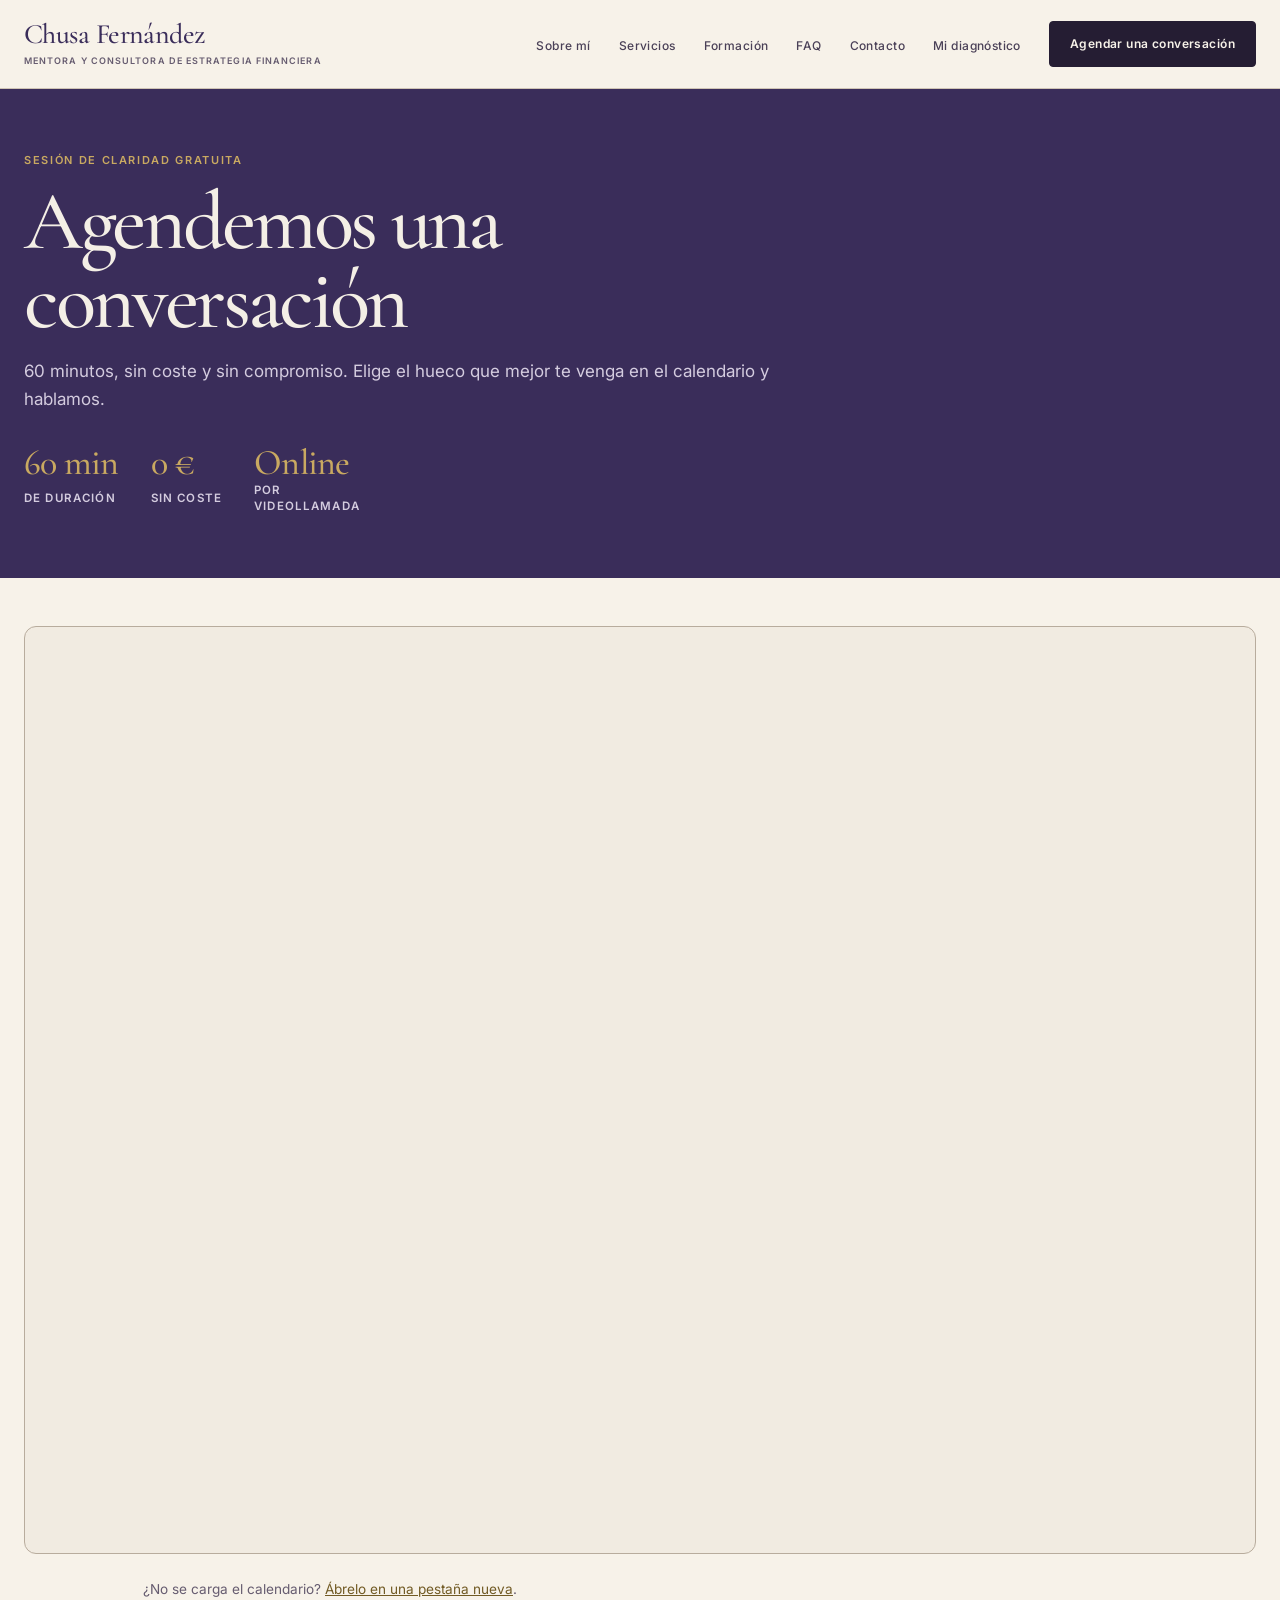
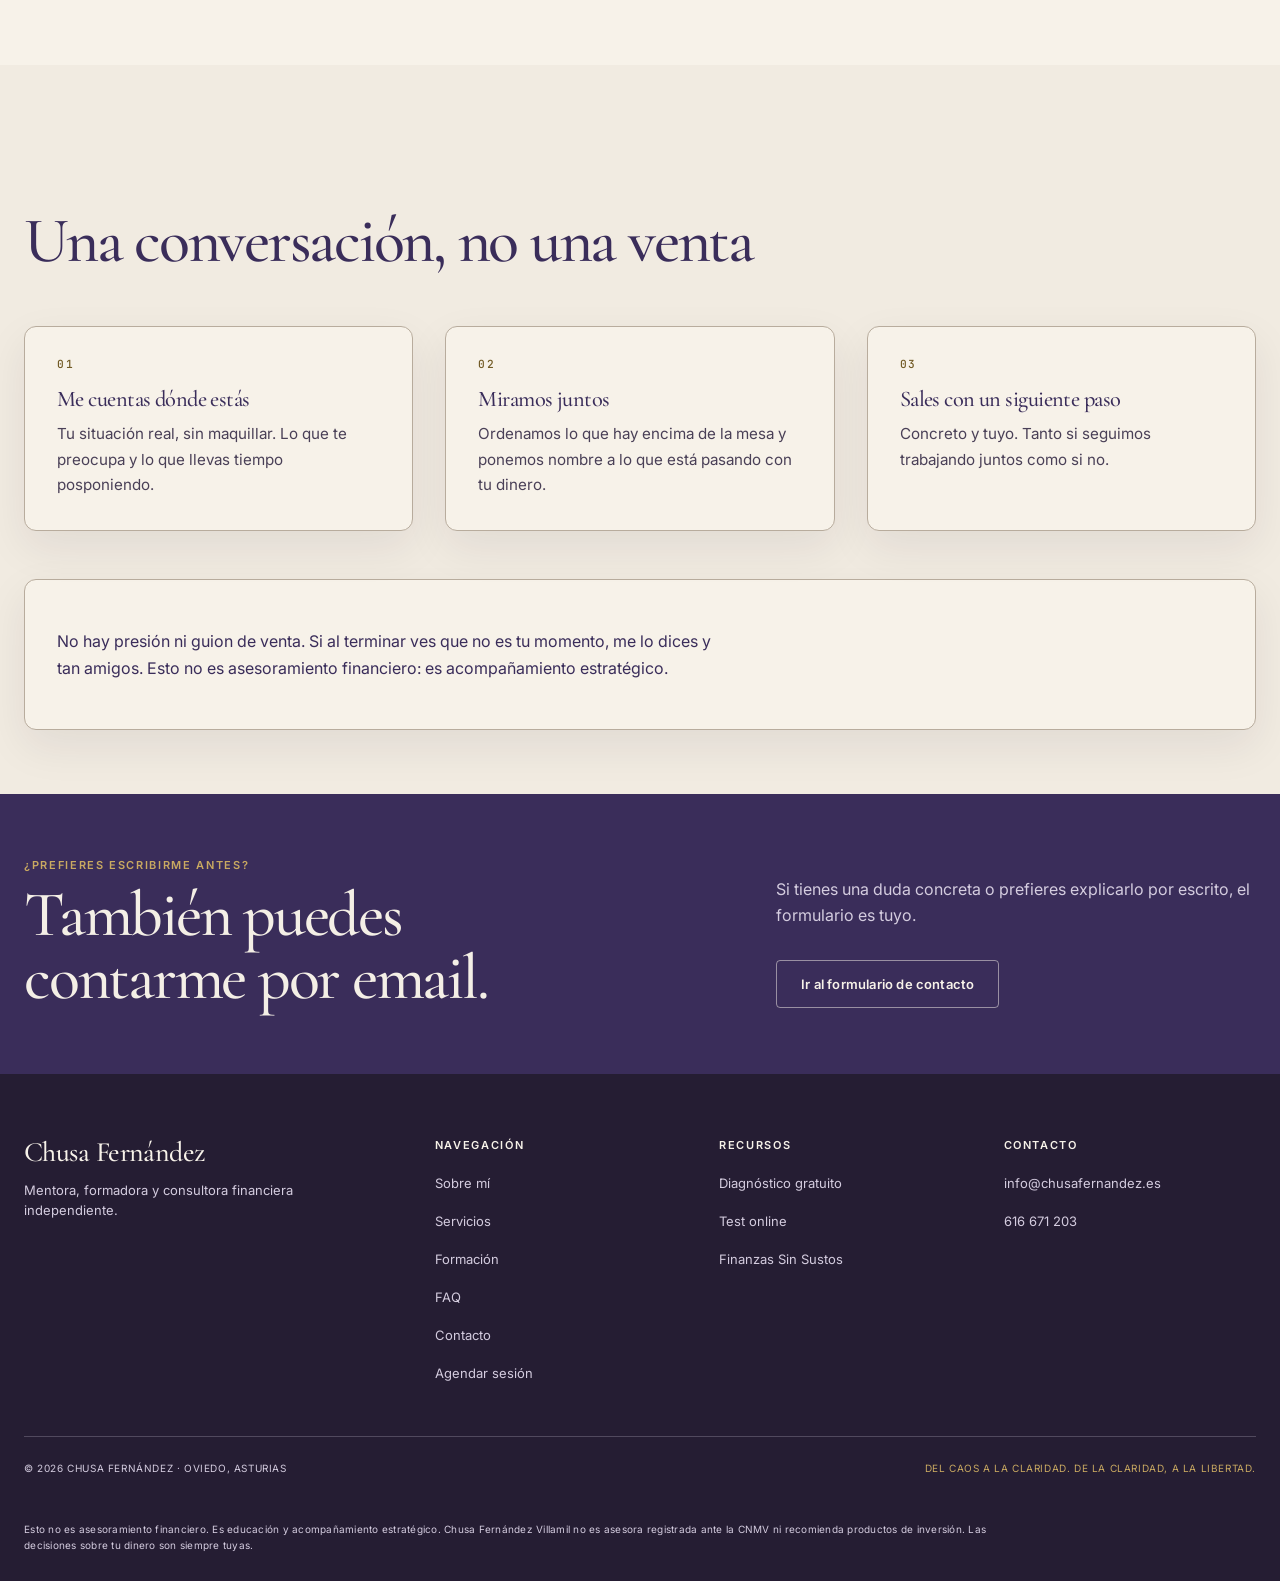
==== commit cb2ad547: "preview: diagnostico y servicios con el copy nuevo de Chusa - Diagnostico: hero nuevo y los cuatro n" ====
--- a/agendar.html
+++ b/agendar.html
@@ -6,9 +6,9 @@
     <meta charset="utf-8">
     <meta name="viewport" content="width=device-width,initial-scale=1">
     <meta name="theme-color" content="#F7F2E9">
-    <title>Agendar una conversación · Chusa Fernández | Sesión estratégica gratuita</title>
+    <title>Agendar una conversación · Chusa Fernández | Sesión de Claridad gratuita</title>
     <meta name="description"
-        content="Reserva tu sesión estratégica gratuita de 60 minutos. Sin coste y sin compromiso: una conversación para entender dónde estás y cuál es tu siguiente paso.">
+        content="Reserva tu sesión de Claridad gratuita de 60 minutos. Sin coste y sin compromiso: una conversación para entender dónde estás y cuál es tu siguiente paso.">
     <link rel="stylesheet" href="assets/css/alquimia.css">
 </head>
 
@@ -40,7 +40,7 @@
     <main id="main">
         <section class="page-hero" data-theme="dark">
             <div class="container">
-                <p class="eyebrow">Sesión estratégica gratuita</p>
+                <p class="eyebrow">Sesión de Claridad gratuita</p>
                 <h1>Agendemos una conversación</h1>
                 <p class="page-hero__lead">60 minutos, sin coste y sin compromiso. Elige el hueco que mejor te venga
                     en el calendario y hablamos.</p>
@@ -59,7 +59,7 @@
             <div class="container">
                 <h2 id="booking-title" class="sr-only">Elige fecha y hora</h2>
                 <iframe class="calendly booking__frame"
-                    title="Calendario de Chusa Fernández para reservar una sesión estratégica gratuita"
+                    title="Calendario de Chusa Fernández para reservar una sesión de Claridad gratuita"
                     src="https://calendly.com/chusafvillamil/sesion-gratuita-de-status" loading="lazy"></iframe>
                 <p class="booking__fallback">¿No se carga el calendario?
                     <a href="https://calendly.com/chusafvillamil/sesion-gratuita-de-status" target="_blank"
--- a/assets/css/alquimia.css
+++ b/assets/css/alquimia.css
@@ -145,6 +145,14 @@
   font-size: clamp(2.25rem, 6vw, 3.5rem);
   text-wrap: balance;
 }
+.servicios .servicios__services .service-detail-card__main > .service-detail-card__claim {
+  margin-block: 0 var(--space-sm);
+  max-width: 34ch;
+  color: var(--purple-primary);
+  font: 500 clamp(1.15rem, 2vw, 1.5rem)/1.28 var(--font-serif);
+  letter-spacing: -.015em;
+  text-wrap: balance;
+}
 .servicios .servicios__services h4 {
   margin-block: var(--space-lg) var(--space-sm);
   color: var(--purple-primary);
@@ -164,10 +172,13 @@
 .servicios .servicios__services .service-detail-card__note .icon { color: var(--gold-primary); }
 .servicios .servicios__services .service-detail-card__main > .btn { margin-top: var(--space-sm); }
 
-.servicios .servicios__values {
+.servicios .servicios__formacion {
   border-block: 1px solid rgba(113, 90, 36, .24);
   background: var(--bg-secondary);
 }
+.servicios .servicios__formacion .section__head { margin-bottom: 0; }
+.servicios .servicios__formacion .callout { max-width: 52rem; }
+.servicios .servicios__formacion .callout .actions { margin-top: var(--space-md); }
 
 .servicios .servicios__faq { background: var(--bg-primary); }
 .servicios .servicios__faq .faq { max-width: 56rem; }
@@ -188,6 +199,7 @@
 
 @media (min-width: 32rem) {
   .servicios .servicios__services .service-detail-card__main > .btn,
+  .servicios .servicios__formacion .callout .btn,
   .servicios .servicios__cta .btn { width: auto; }
 }
 @media (min-width: 48rem) {
@@ -200,6 +212,7 @@
   .servicios .servicios__cta .cta-band__inner > div:last-child { display: grid; }
   .servicios .servicios__hero .btn,
   .servicios .servicios__services .service-detail-card__main > .btn,
+  .servicios .servicios__formacion .callout .btn,
   .servicios .servicios__cta .btn { width: 100%; white-space: normal; text-align: center; }
 }
 
@@ -280,7 +293,8 @@
 .home .hero h1 { max-width: 760px; margin: 30px 0 30px; color: var(--purple); font: 500 clamp(58px, 6.25vw, 94px)/.92 var(--font-serif); letter-spacing: -.045em; text-wrap: balance; }
 .home .hero h1 em { color: var(--gold); font-weight: 500; font-style: normal; }
 .home .hero-line { display: block; }
-.home .hero-lead { max-width: 620px; margin: 0; color: var(--ink-2); font-size: 18px; line-height: 1.65; }
+.home .hero-lead { max-width: 620px; margin: 0; color: var(--ink-2); font-size: 16px; line-height: 1.55; }
+.home .hero-lead + .hero-lead { margin-top: 12px; }
 .home .hero-actions { display: flex; flex-wrap: wrap; align-items: center; gap: 22px; margin-top: 40px; }
 .home .button { min-height: 48px; display: inline-flex; align-items: center; justify-content: center; padding: 12px 24px; border: 1px solid transparent; border-radius: var(--radius); font-size: 13px; font-weight: 600; letter-spacing: .015em; text-decoration: none; white-space: nowrap; transition: background-color 180ms ease, color 180ms ease, border-color 180ms ease; }
 .home .button-primary { background: var(--purple); color: var(--cream); }
@@ -289,17 +303,12 @@
 .home .text-link { min-height: 44px; display: inline-flex; align-items: center; color: var(--gold); font-size: 13px; font-weight: 600; text-underline-offset: 5px; white-space: nowrap; }
 .home .text-link:hover { color: var(--gold-dark); }
 .home .hero-image { display: none; }
-.home .stats { padding-block: 42px 34px; border-bottom: 1px solid var(--rule); background: var(--paper-2); }
-.home .stats-grid { display: grid; grid-template-columns: 1.1fr repeat(4, 1fr); align-items: start; }
-.home .stats-intro { padding: 8px 28px 8px 0; }
-.home .stats-note { max-width: 180px; margin: 10px 0 0; color: var(--muted); font-size: 10px; line-height: 1.45; }
-.home .stat { min-height: 112px; padding: 2px 24px 8px; border-left: 1px solid var(--rule); }
-.home .stat-value { display: block; color: var(--purple); font: 500 48px/.95 var(--font-serif); letter-spacing: -.035em; }
-.home .stat-label { display: block; max-width: 150px; margin-top: 12px; color: var(--ink-2); font-size: 11px; font-weight: 500; line-height: 1.4; text-transform: uppercase; letter-spacing: .06em; }
 .home .services { padding-block: 112px 126px; }
 .home .section-head { display: grid; grid-template-columns: 4fr 7fr 1fr; gap: 32px; align-items: end; padding-bottom: 40px; border-bottom: 1px solid var(--rule); }
 .home .section-head h2 { margin: 16px 0 0; color: var(--purple); font: 500 clamp(44px, 5vw, 72px)/.98 var(--font-serif); letter-spacing: -.035em; }
 .home .section-intro { max-width: 610px; margin: 0; color: var(--ink-2); font-size: 17px; line-height: 1.65; }
+.home .section-intro > p { margin: 0 0 14px; font-size: inherit; line-height: inherit; }
+.home .section-intro > p:last-child { margin-bottom: 0; }
 .home .section-index { margin: 0; display: grid; justify-items: end; gap: 4px; align-self: end; color: var(--gold); font-size: 10px; font-weight: 600; letter-spacing: .18em; line-height: 1.2; text-transform: uppercase; }
 .home .section-index b { font: 500 38px/1 var(--font-serif); letter-spacing: -.02em; }
 .home .service-list { margin: 0; padding: 0; list-style: none; }
@@ -351,9 +360,21 @@
 .home .methodology { padding-block: 112px 126px; border-bottom: 1px solid var(--rule); }
 .home .method-grid { display: grid; grid-template-columns: repeat(4, minmax(0, 1fr)); gap: 24px; margin-top: 48px; }
 .home .method-card { min-height: 390px; padding: 28px; background: var(--paper-2); }
-.home .method-icon { width: 36px; height: 36px; margin-bottom: 48px; color: var(--gold); }
-.home .method-mark { display: block; margin-bottom: 14px; color: var(--gold); font: 500 12px/1 var(--font-serif); letter-spacing: .08em; }
-.home .method-card h3 { margin: 0 0 22px; color: var(--purple); font: 500 38px/1 var(--font-serif); letter-spacing: -.025em; }
+.home .method-icon { width: 36px; height: 36px; margin-bottom: 36px; color: var(--gold); }
+.home .method-mark { display: block; margin-bottom: 12px; color: var(--gold); font: 500 14px/1 var(--font-serif); letter-spacing: .18em; }
+.home .method-card h3,
+.home .method-card h4 { margin: 0 0 10px; color: var(--purple); font: 500 32px/1.02 var(--font-serif); letter-spacing: -.025em; }
+.home .method-grid--3 { grid-template-columns: repeat(3, minmax(0, 1fr)); }
+.home .method-grid--3 .method-card h4 { font-size: 26px; }
+.home .method-card__initial { color: var(--gold); }
+.home .method-card__lead { margin: 0 0 14px; color: var(--gold); font: 400 italic 15px/1.4 var(--font-serif); }
+.home .method-subhead { margin: 64px 0 26px; color: var(--purple); font: 500 30px/1.1 var(--font-serif); letter-spacing: -.025em; }
+.home .method-subhead em { color: var(--gold); font-style: normal; letter-spacing: .04em; }
+.home .method-closing { max-width: 780px; margin-top: 60px; padding-top: 42px; border-top: 1px solid var(--rule); }
+.home .method-closing h3 { margin: 0 0 18px; color: var(--purple); font: 500 clamp(30px, 3.4vw, 44px)/1.04 var(--font-serif); letter-spacing: -.03em; }
+.home .method-closing p { margin: 0; color: var(--ink-2); font-size: 16px; line-height: 1.7; }
+.home .method-claim { margin-top: 22px !important; color: var(--gold); font: 500 18px/1.7 var(--font-serif); letter-spacing: -.01em; }
+.home .method-claim em { color: var(--purple); font-style: italic; }
 .home .method-card p { margin: 0; color: var(--ink-2); font-size: 14px; line-height: 1.7; }
 .home .opinions { padding-block: 112px 126px; background: var(--paper-2); border-bottom: 1px solid var(--rule); }
 .home .opinion-grid { display: grid; grid-template-columns: minmax(0, 1.3fr) minmax(0, 1fr); gap: 24px; margin-top: 48px; }
@@ -394,10 +415,6 @@
 
 @media (max-width: 980px) and (min-width: 769px) {
   .home .hero { background-image: url("../../lumen-images/hero-principal-horizontal/hero-1280.webp"); }
-  .home .stats-grid { grid-template-columns: repeat(2, 1fr); }
-  .home .stats-intro { grid-column: 1 / -1; padding-bottom: 28px; }
-  .home .stat { border-top: 1px solid var(--rule); border-left: 0; padding: 24px 16px; }
-  .home .stat:nth-child(even) { border-left: 1px solid var(--rule); }
   .home .section-head { grid-template-columns: 1fr; align-items: start; }
   .home .section-head > :last-child { display: none; }
   .home .service-item { grid-template-columns: 56px minmax(0, 1fr); gap: 26px; padding-block: 40px; }
@@ -424,10 +441,6 @@
   .home .hero-grid { min-height: 0; grid-template-columns: minmax(0, 1fr); }
   .home .hero-copy { min-height: 670px; }
   .home .hero-image { min-height: 640px; display: block; width: 100vw; margin-left: calc((100vw - 100%) / -2); background-color: var(--paper-3); background-image: url("../../lumen-images/hero-principal-horizontal/hero-1280.webp"); background-position: 68% center; background-repeat: no-repeat; background-size: cover; }
-  .home .stats-grid { grid-template-columns: repeat(2, 1fr); }
-  .home .stats-intro { grid-column: 1 / -1; padding-bottom: 28px; }
-  .home .stat { border-top: 1px solid var(--rule); border-left: 0; padding: 24px 16px; }
-  .home .stat:nth-child(even) { border-left: 1px solid var(--rule); }
   .home .section-head { grid-template-columns: 1fr; align-items: start; }
   .home .section-head > :last-child { display: none; }
   .home .service-item { grid-template-columns: 56px minmax(0, 1fr); gap: 26px; padding-block: 40px; }
@@ -455,11 +468,9 @@
   .home .axis-point { gap: 5px; }
   .home .axis-text { gap: 7px; font-size: 7px; }
   .home .hero h1 { margin-block: 24px; font-size: clamp(44px, 13vw, 58px); }
-  .home .hero-lead { font-size: 16px; }
+  .home .hero-lead { font-size: 15px; }
   .home .hero-actions { align-items: flex-start; flex-direction: column; gap: 8px; margin-top: 30px; }
   .home .hero-image { min-height: 520px; }
-  .home .stats { padding-top: 28px; }
-  .home .stat-value { font-size: 40px; }
   .home .services { padding-block: 76px 84px; }
   .home .section-head { padding-bottom: 30px; }
   .home .section-intro { font-size: 15px; }
@@ -513,13 +524,8 @@
   .home .axis-text { gap: 2mm; font-size: 6.5px; }
   .home .hero h1 { font-size: 55px; }
   .home .hero-lead { max-width: 76mm; font-size: 9.5px; line-height: 1.5; }
+  .home .hero-lead + .hero-lead { margin-top: 2mm; }
   .home .hero-image { display: none; }
-  .home .stats { break-before: page; min-height: 58mm; padding-block: 12mm 8mm; }
-  .home .stats-grid { grid-template-columns: 1.1fr repeat(4, 1fr); }
-  .home .stats-intro { grid-column: auto; padding: 2mm 5mm 2mm 0; }
-  .home .stat { border-top: 0; border-left: 1px solid var(--rule); padding: 1mm 5mm; }
-  .home .stat:nth-child(even) { border-left: 1px solid var(--rule); }
-  .home .stat-value { font-size: 34px; }
   .home .services { min-height: 238mm; padding-block: 16mm; break-after: page; }
   .home .section-head { grid-template-columns: 4fr 7fr 1fr; gap: 5mm; padding-bottom: 8mm; }
   .home .section-head > :last-child { display: block; }
@@ -771,6 +777,12 @@
 @media (min-width: 48rem) {
   .impact-chain { grid-template-columns: repeat(3, minmax(0, 1fr)); }
 }
+.impact-close {
+  max-width: 40ch; margin: var(--space-lg) 0 0; padding-top: var(--space-md);
+  border-top: 1px solid var(--gold-primary);
+  color: var(--text-primary);
+  font: 500 clamp(1.4rem, 2.4vw, 1.9rem)/1.25 var(--font-serif);
+}
 
 /* ==========================================================================
    PILARES DEL HERO (servicios) — mosaico 2x2: dos casillas 4:3 a la izquierda
@@ -1111,3 +1123,66 @@
   font-size: .85rem; text-align: center;
 }
 .booking__fallback a { color: var(--gold-primary); }
+
+
+/* ==========================================================================
+   DIAGNOSTICO  ·  hero del test y bloque de resultado
+   El resultado se pinta por JS desde el array `results` de diagnostico.html.
+   Los cuatro niveles comparten estructura y solo cambian de color de acento.
+   ========================================================================== */
+.diagnostico .diagnostico__meta {
+  margin-block: var(--space-sm) var(--space-md);
+  color: var(--gold-bright);
+  font-size: .78rem; font-weight: 600;
+  letter-spacing: .1em; text-transform: uppercase;
+}
+.diagnostico .diagnostico__prompt {
+  margin-top: var(--space-lg);
+  padding-top: var(--space-lg);
+  border-top: 1px solid rgba(201, 169, 97, .3);
+}
+.diagnostico .diagnostico__prompt p {
+  max-width: 62ch; margin: 0;
+  font: 500 clamp(1.05rem, 1.8vw, 1.3rem)/1.5 var(--font-serif);
+}
+
+.diagnostico .result-body { display: grid; gap: var(--space-sm); margin-block: var(--space-md); }
+.diagnostico .result-body p { margin: 0; color: var(--text-secondary); }
+.diagnostico .result-body p:first-child { color: var(--text-primary); }
+
+.diagnostico .result-scale { margin-block: var(--space-lg); }
+.diagnostico .result-scale h3,
+.diagnostico .result-advice h3 {
+  margin: 0;
+  color: var(--purple-primary);
+  font: 600 .78rem/1.3 var(--font-sans);
+  letter-spacing: .1em; text-transform: uppercase;
+}
+.diagnostico .result-scale__caption {
+  margin: 0; color: var(--text-secondary); font-style: italic;
+}
+
+/* El punto de color sustituye al emoji del guion (rojo/amarillo/morado/verde). */
+.diagnostico .level-scale [aria-current="step"] { position: relative; }
+.diagnostico .level-scale [aria-current="step"]::before {
+  content: ""; width: .55rem; height: .55rem;
+  margin-bottom: .4rem; border-radius: 50%;
+  background: var(--nivel, var(--gold-primary));
+}
+.diagnostico .level-scale[data-active] [aria-current="step"] {
+  box-shadow: inset 0 -3px var(--nivel, var(--gold-primary));
+}
+.diagnostico .level-scale[data-active="0"] { --nivel: var(--error); }
+.diagnostico .level-scale[data-active="1"] { --nivel: var(--gold-primary); }
+.diagnostico .level-scale[data-active="2"] { --nivel: var(--purple-soft); }
+.diagnostico .level-scale[data-active="3"] { --nivel: var(--success); }
+
+.diagnostico .result-advice { display: grid; gap: var(--space-sm); }
+.diagnostico .result-advice #result-rec-intro { margin: 0; font-weight: 600; }
+.diagnostico .result-advice .feature-list { margin: 0; }
+.diagnostico .result-advice__offer {
+  margin: 0; padding-top: var(--space-sm);
+  border-top: 1px solid var(--neutral-500);
+  color: var(--text-secondary);
+}
+.diagnostico #result-secondary[hidden] { display: none; }
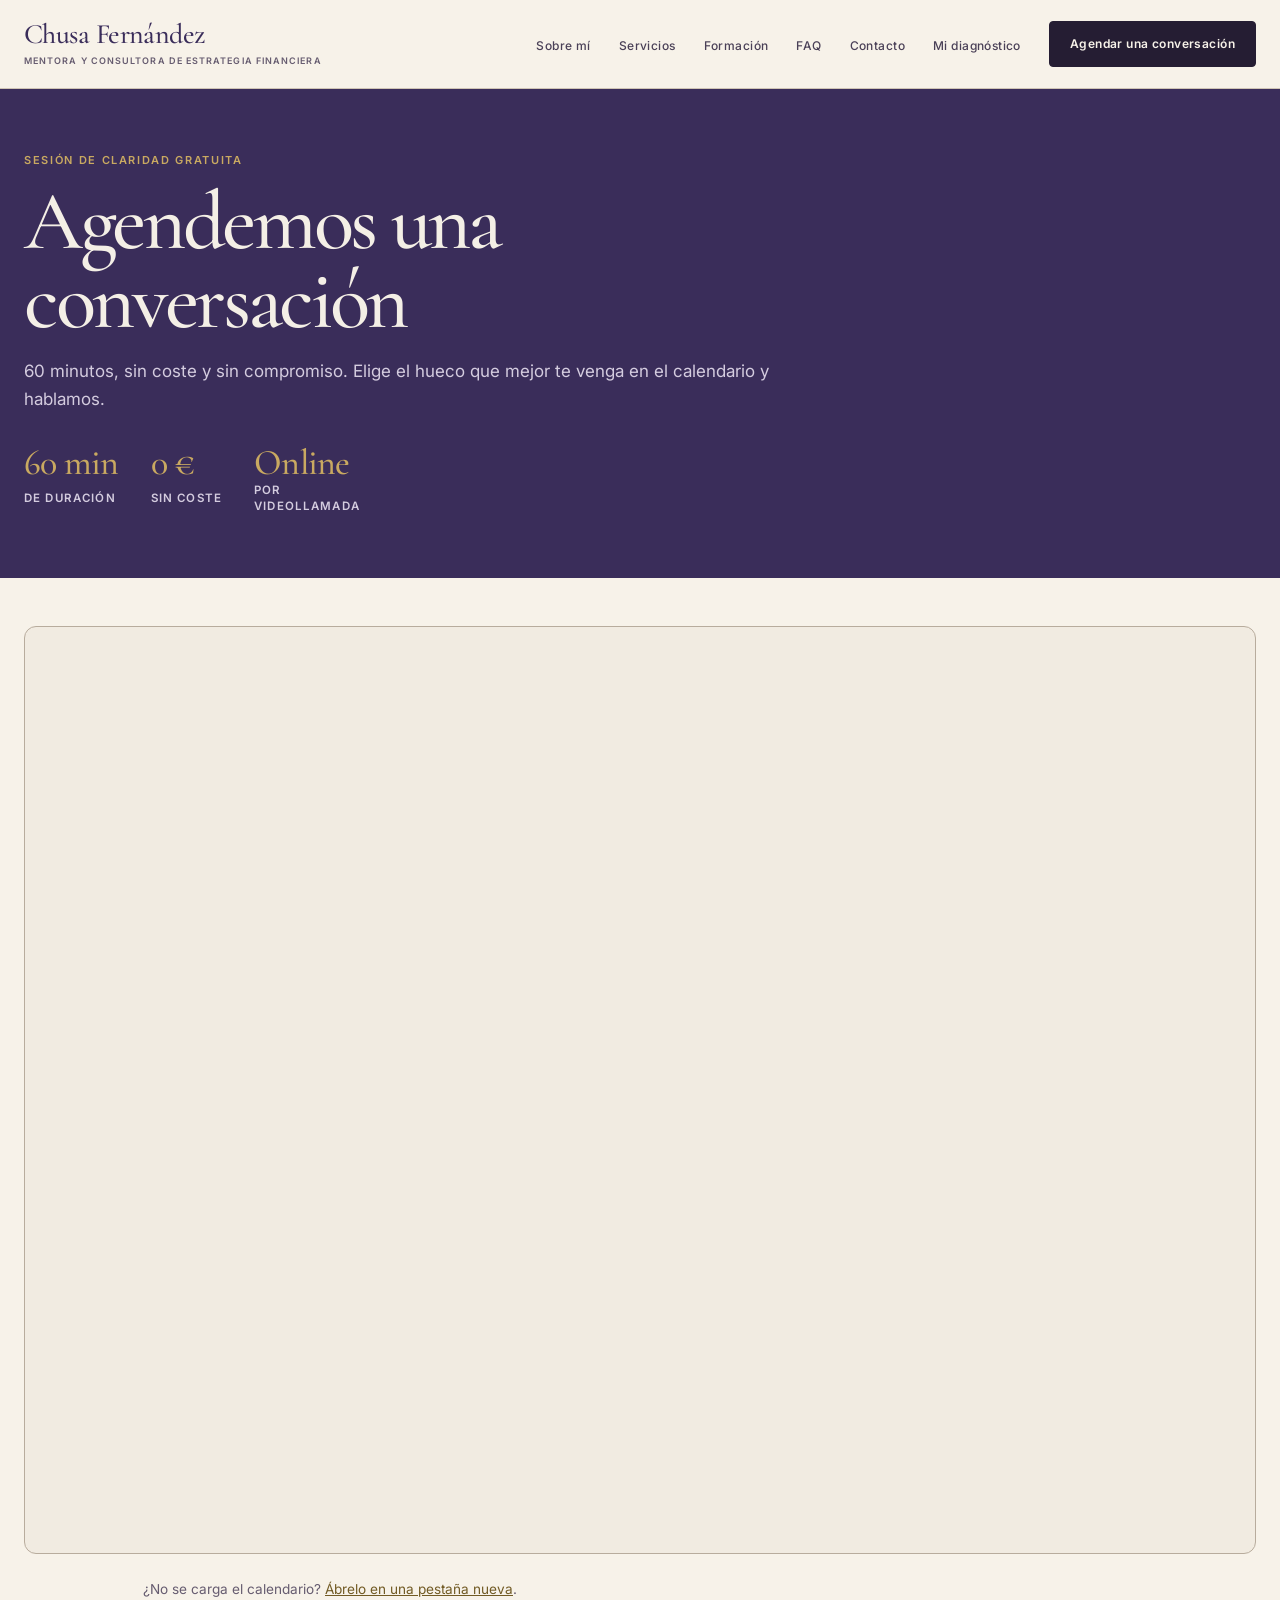
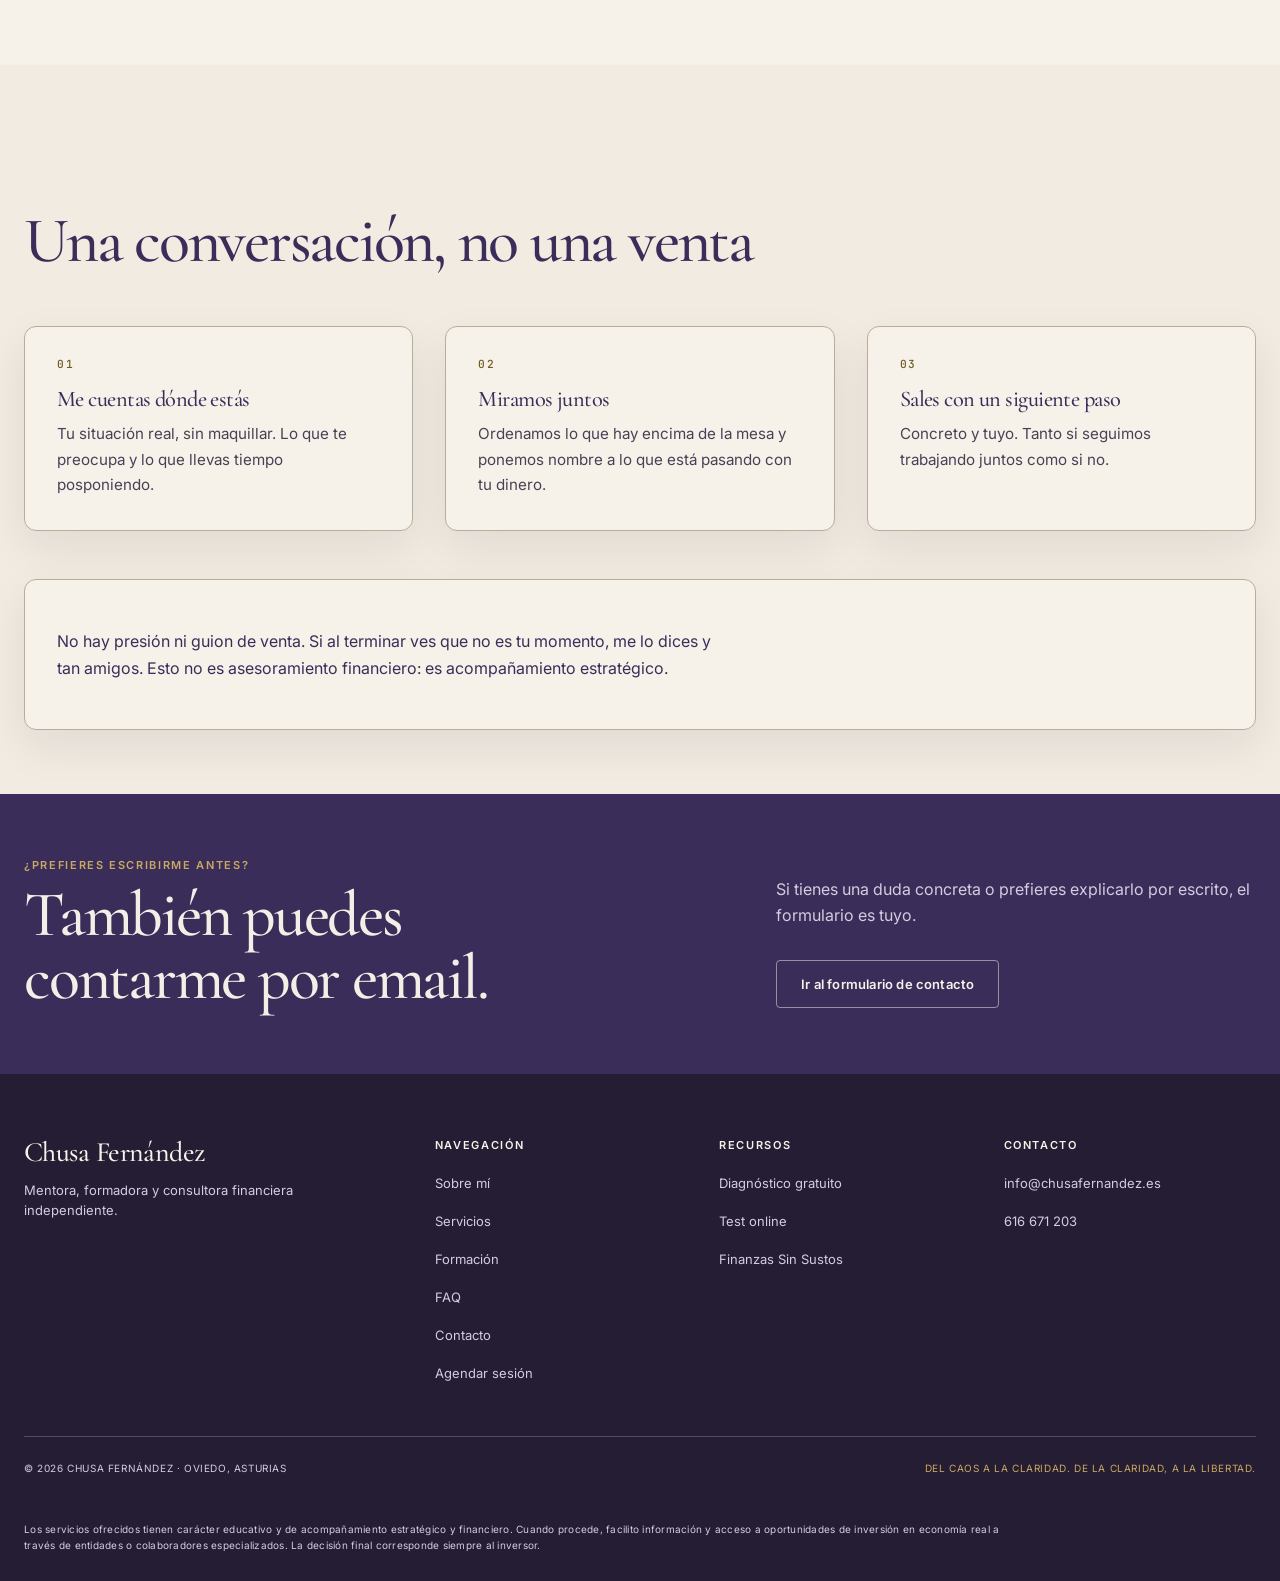
==== commit 86cbc262: "footer: sustituir disclaimer por texto confirmado de Chusa (17-ago) Reemplaza el disclaimer del foot" ====
--- a/agendar.html
+++ b/agendar.html
@@ -152,7 +152,7 @@
         <span>© 2026 Chusa Fernández · Oviedo, Asturias</span>
         <span class="footer-claim">Del caos a la claridad. De la claridad, a la libertad.</span>
       </div>
-      <p class="footer-disclaimer">Esto no es asesoramiento financiero. Es educación y acompañamiento estratégico. Chusa Fernández Villamil no es asesora registrada ante la CNMV ni recomienda productos de inversión. Las decisiones sobre tu dinero son siempre tuyas.</p>
+      <p class="footer-disclaimer">Los servicios ofrecidos tienen carácter educativo y de acompañamiento estratégico y financiero. Cuando procede, facilito información y acceso a oportunidades de inversión en economía real a través de entidades o colaboradores especializados. La decisión final corresponde siempre al inversor.</p>
     </div>
   </footer>
     <script src="assets/js/alquimia.js"></script>
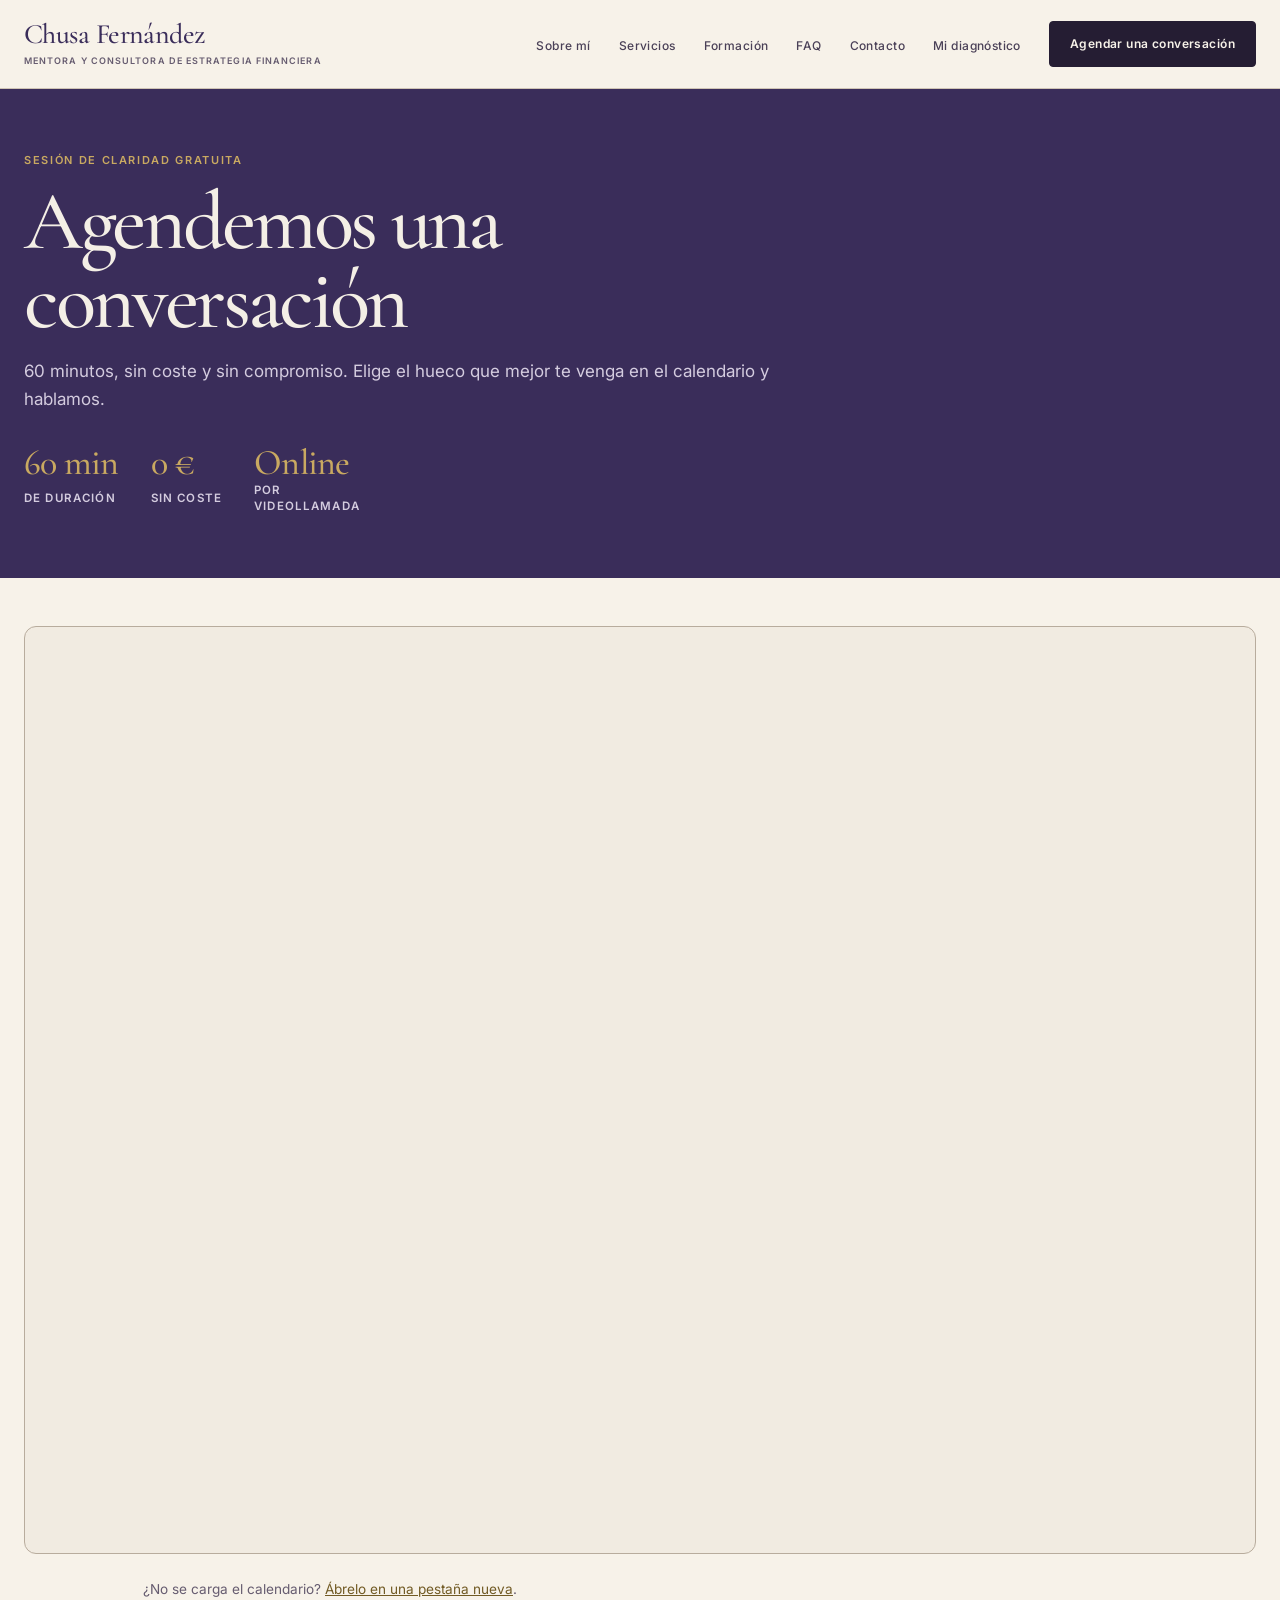
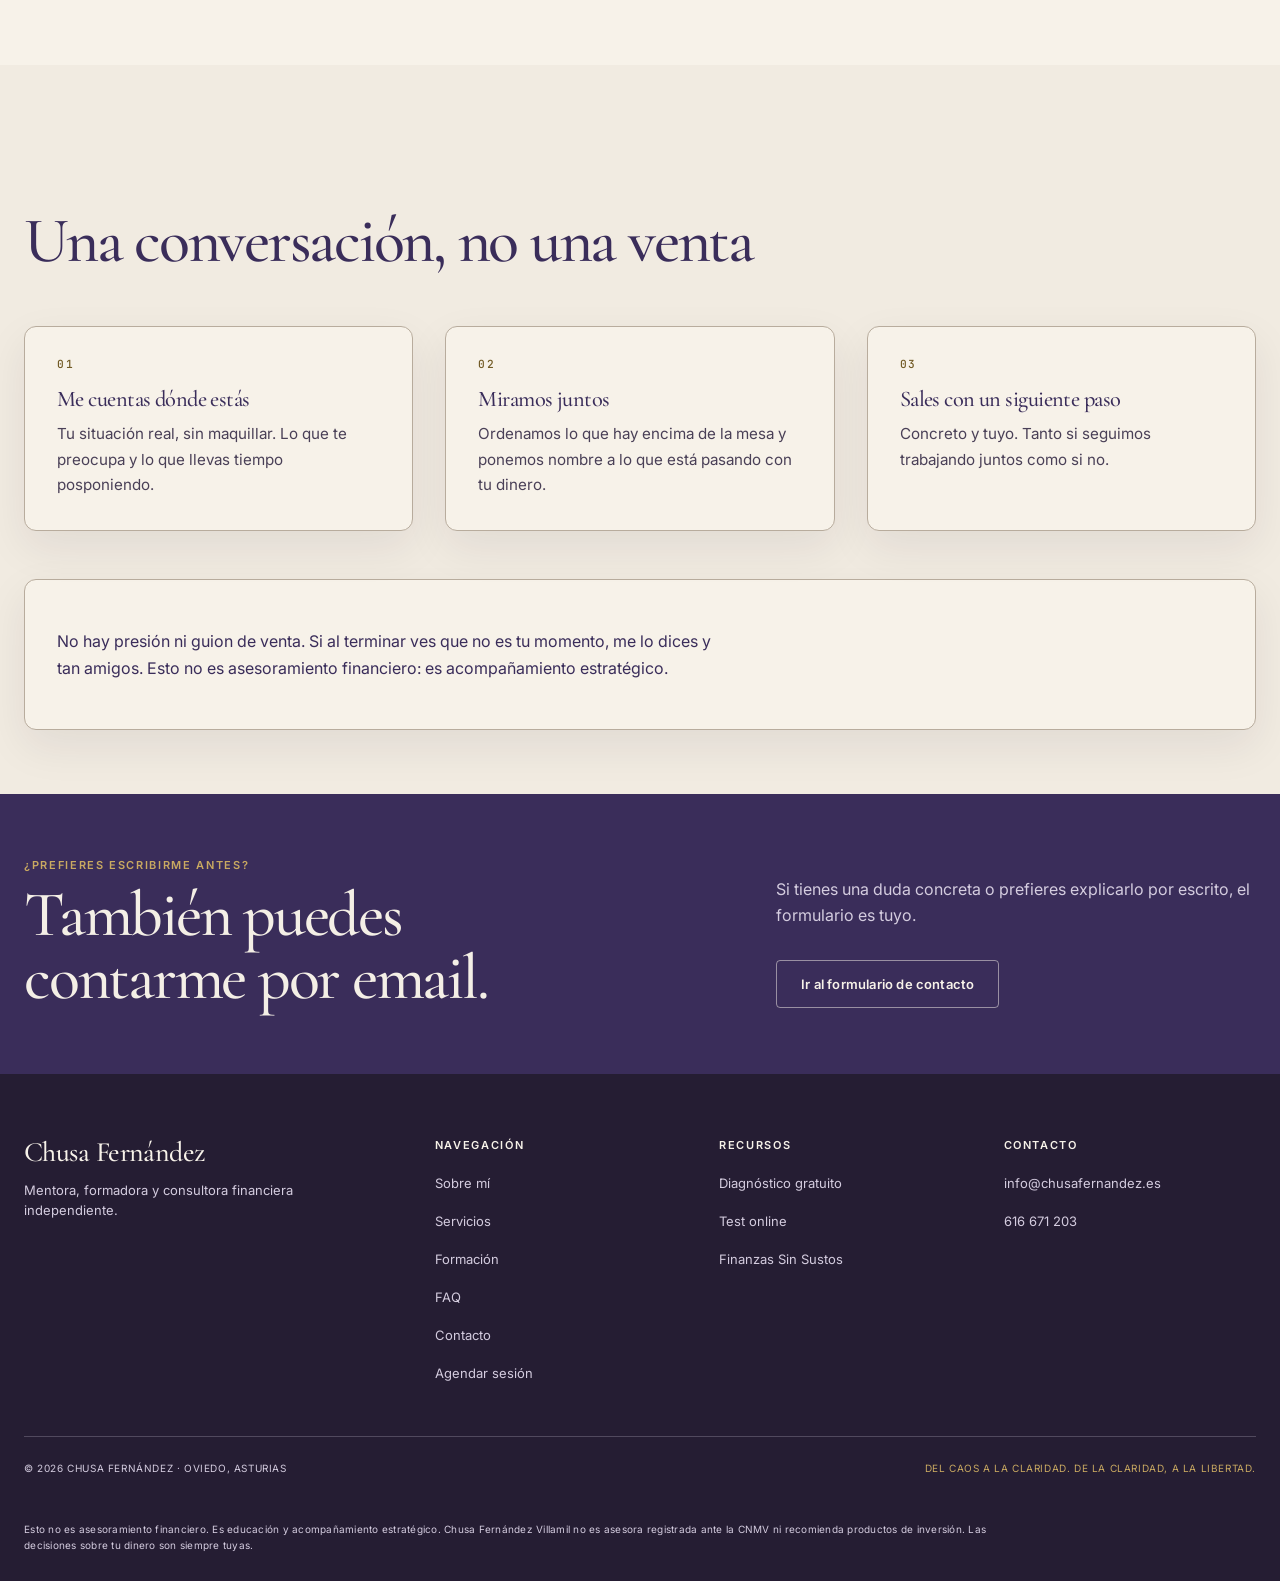
==== commit d20ac8dd: "chore: sync Chusa preview from main c5448b5" ====
--- a/agendar.html
+++ b/agendar.html
@@ -2,7 +2,6 @@
 <html lang="es" data-theme="light">
 
 <head>
-  <meta name="robots" content="noindex, nofollow">
     <meta charset="utf-8">
     <meta name="viewport" content="width=device-width,initial-scale=1">
     <meta name="theme-color" content="#F7F2E9">
@@ -60,9 +59,9 @@
                 <h2 id="booking-title" class="sr-only">Elige fecha y hora</h2>
                 <iframe class="calendly booking__frame"
                     title="Calendario de Chusa Fernández para reservar una sesión de Claridad gratuita"
-                    src="https://calendly.com/chusafvillamil/sesion-gratuita-de-status" loading="lazy"></iframe>
+                    src="https://calendly.com/chusafvillamil/sesion-gratuita-de-claridad" loading="lazy"></iframe>
                 <p class="booking__fallback">¿No se carga el calendario?
-                    <a href="https://calendly.com/chusafvillamil/sesion-gratuita-de-status" target="_blank"
+                    <a href="https://calendly.com/chusafvillamil/sesion-gratuita-de-claridad" target="_blank"
                         rel="noopener">Ábrelo en una pestaña nueva</a>.
                 </p>
             </div>
@@ -152,7 +151,7 @@
         <span>© 2026 Chusa Fernández · Oviedo, Asturias</span>
         <span class="footer-claim">Del caos a la claridad. De la claridad, a la libertad.</span>
       </div>
-      <p class="footer-disclaimer">Los servicios ofrecidos tienen carácter educativo y de acompañamiento estratégico y financiero. Cuando procede, facilito información y acceso a oportunidades de inversión en economía real a través de entidades o colaboradores especializados. La decisión final corresponde siempre al inversor.</p>
+      <p class="footer-disclaimer">Esto no es asesoramiento financiero. Es educación y acompañamiento estratégico. Chusa Fernández Villamil no es asesora registrada ante la CNMV ni recomienda productos de inversión. Las decisiones sobre tu dinero son siempre tuyas.</p>
     </div>
   </footer>
     <script src="assets/js/alquimia.js"></script>
--- a/assets/css/alquimia.css
+++ b/assets/css/alquimia.css
@@ -929,6 +929,12 @@
   background: var(--bg-primary);
   box-shadow: 0 1rem 2.75rem rgba(37, 29, 51, .12);
 }
+
+.form-choice-group { margin: 0; padding: 0; border: 0; }
+.form-choice-group legend { margin-bottom: var(--space-xs); font-size: .875rem; font-weight: 600; }
+.form-choice-options { display: grid; gap: var(--space-2xs); }
+.form-choice-options .check-field { min-height: 44px; border: 1px solid var(--neutral-500); border-radius: var(--radius-sm); background: var(--bg-elevated); }
+.form-choice-options .check-field:focus-within { outline: 2px solid var(--gold-primary); outline-offset: 2px; }
 :is(.form-shell, .contact-form, .lead-form) > h2 { margin-bottom: calc(-1 * var(--space-2xs)); }
 
 /* etiquetas en el mismo lenguaje que los eyebrow y los rotulos del footer */
